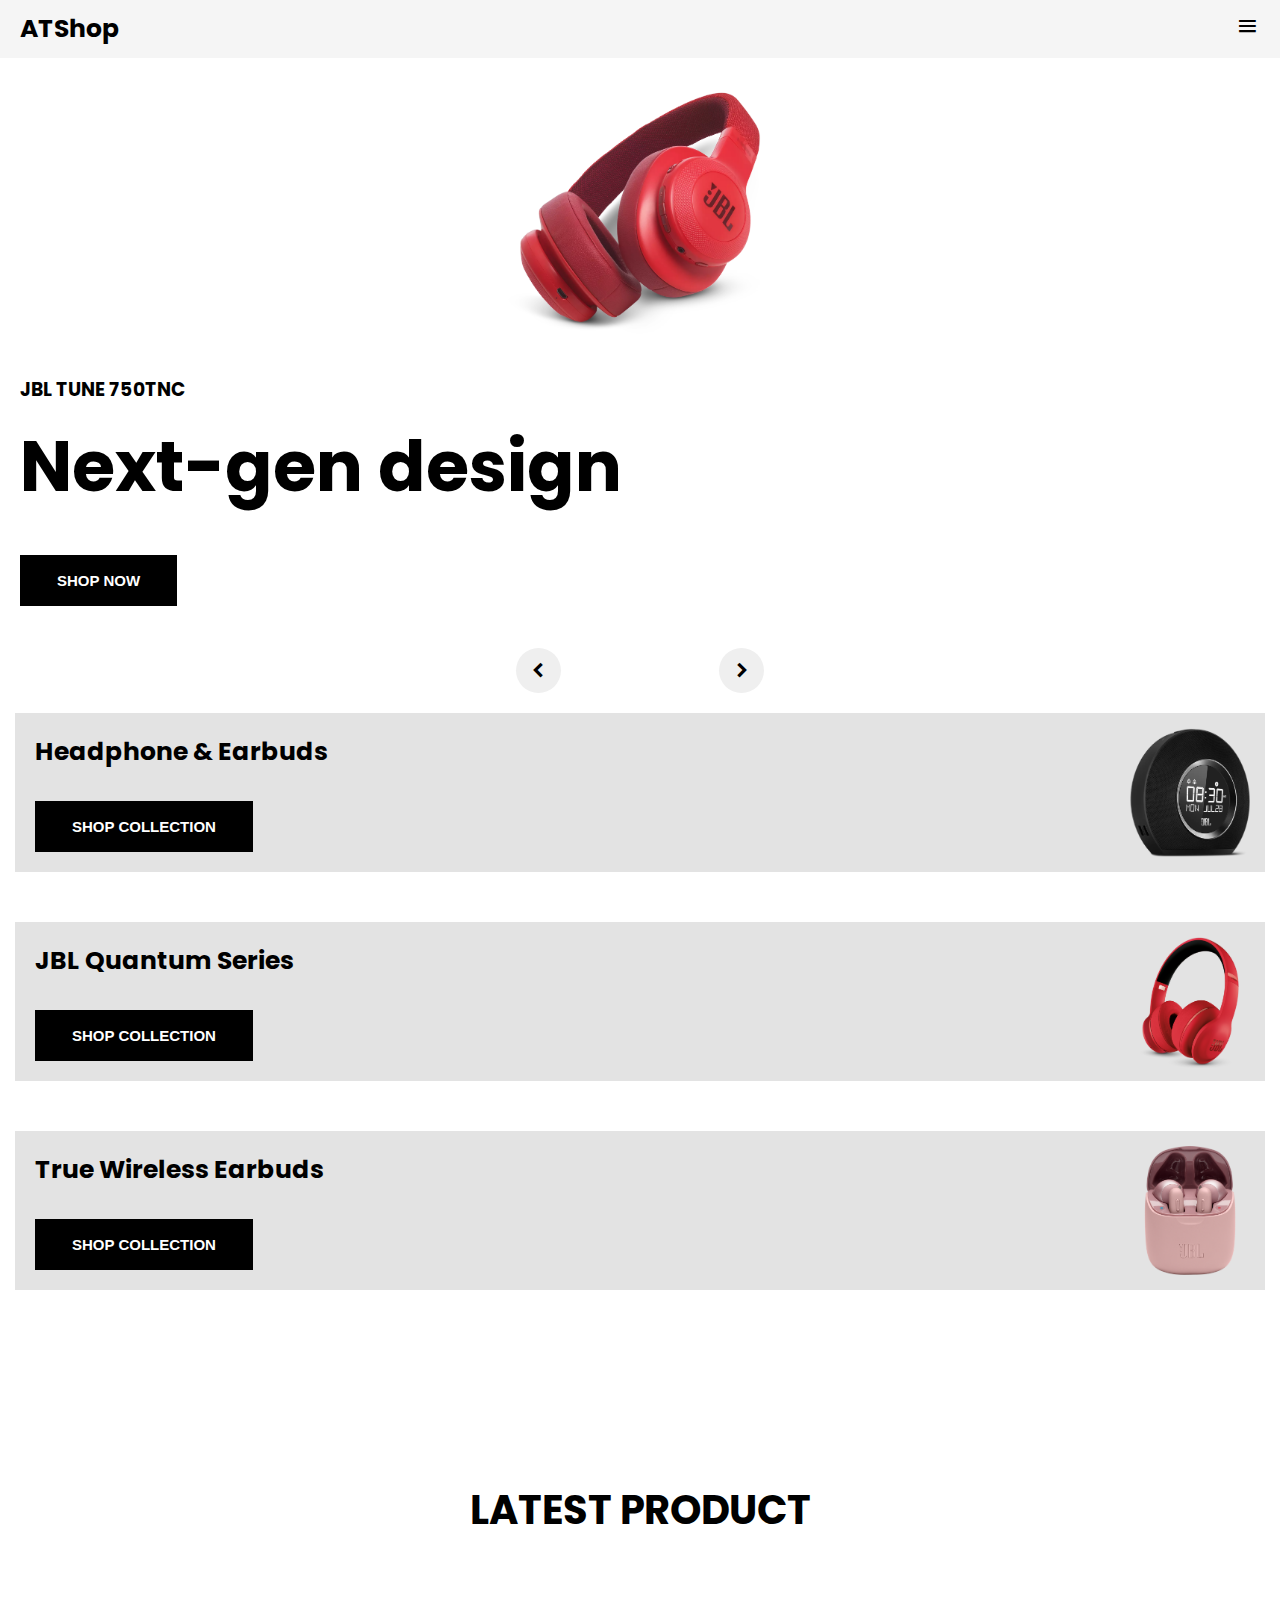
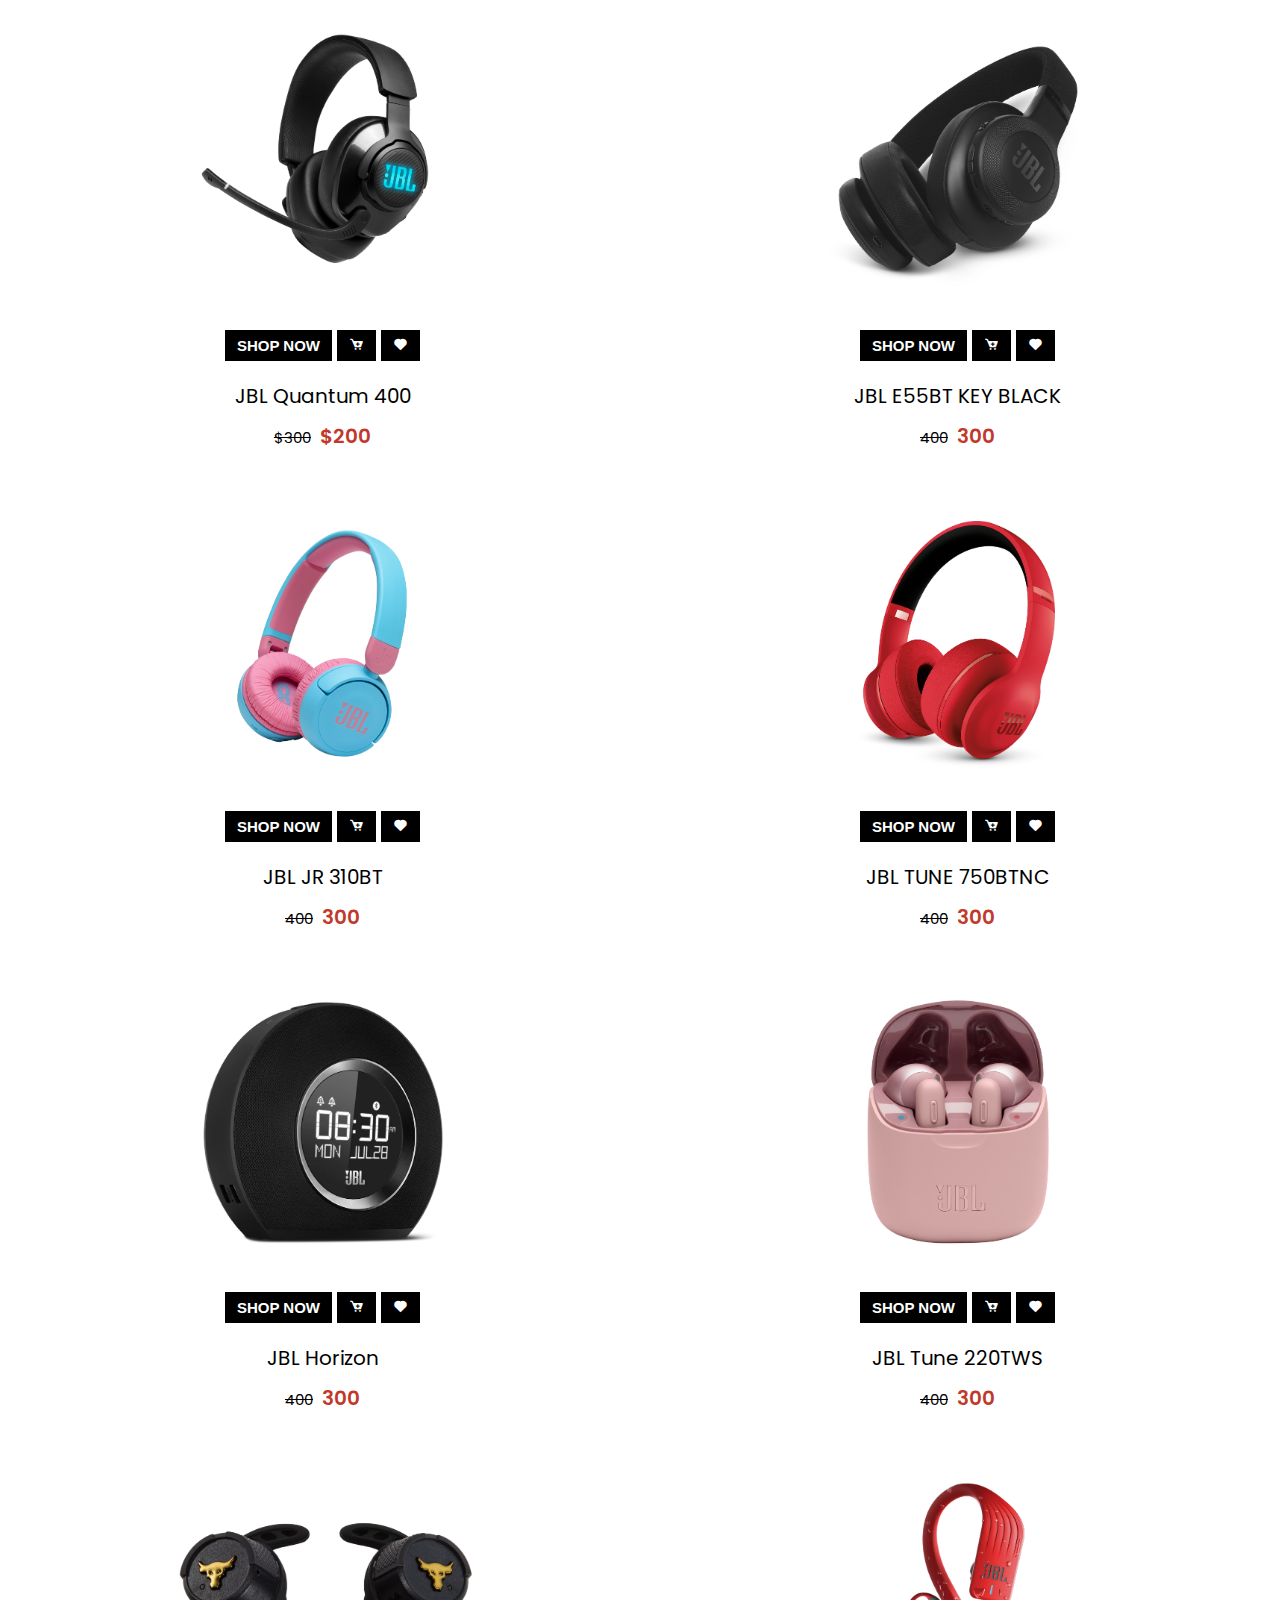
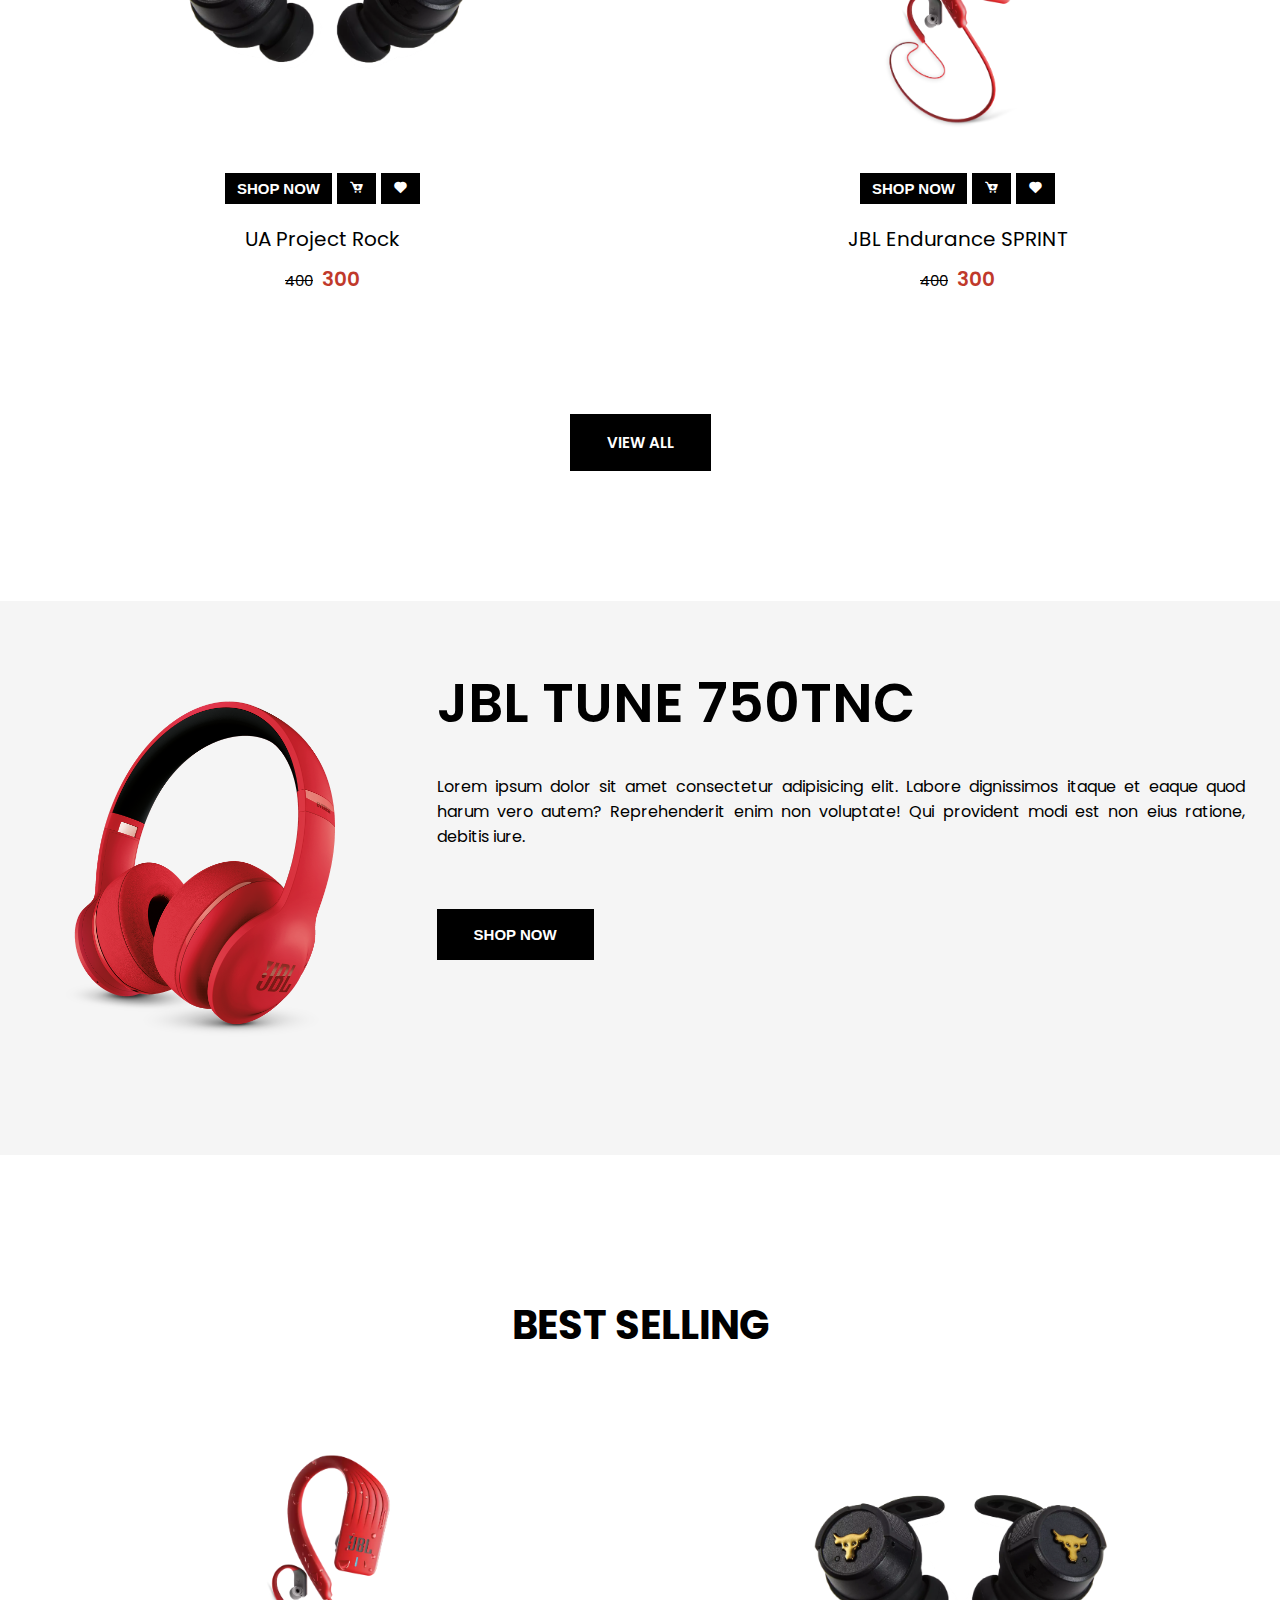
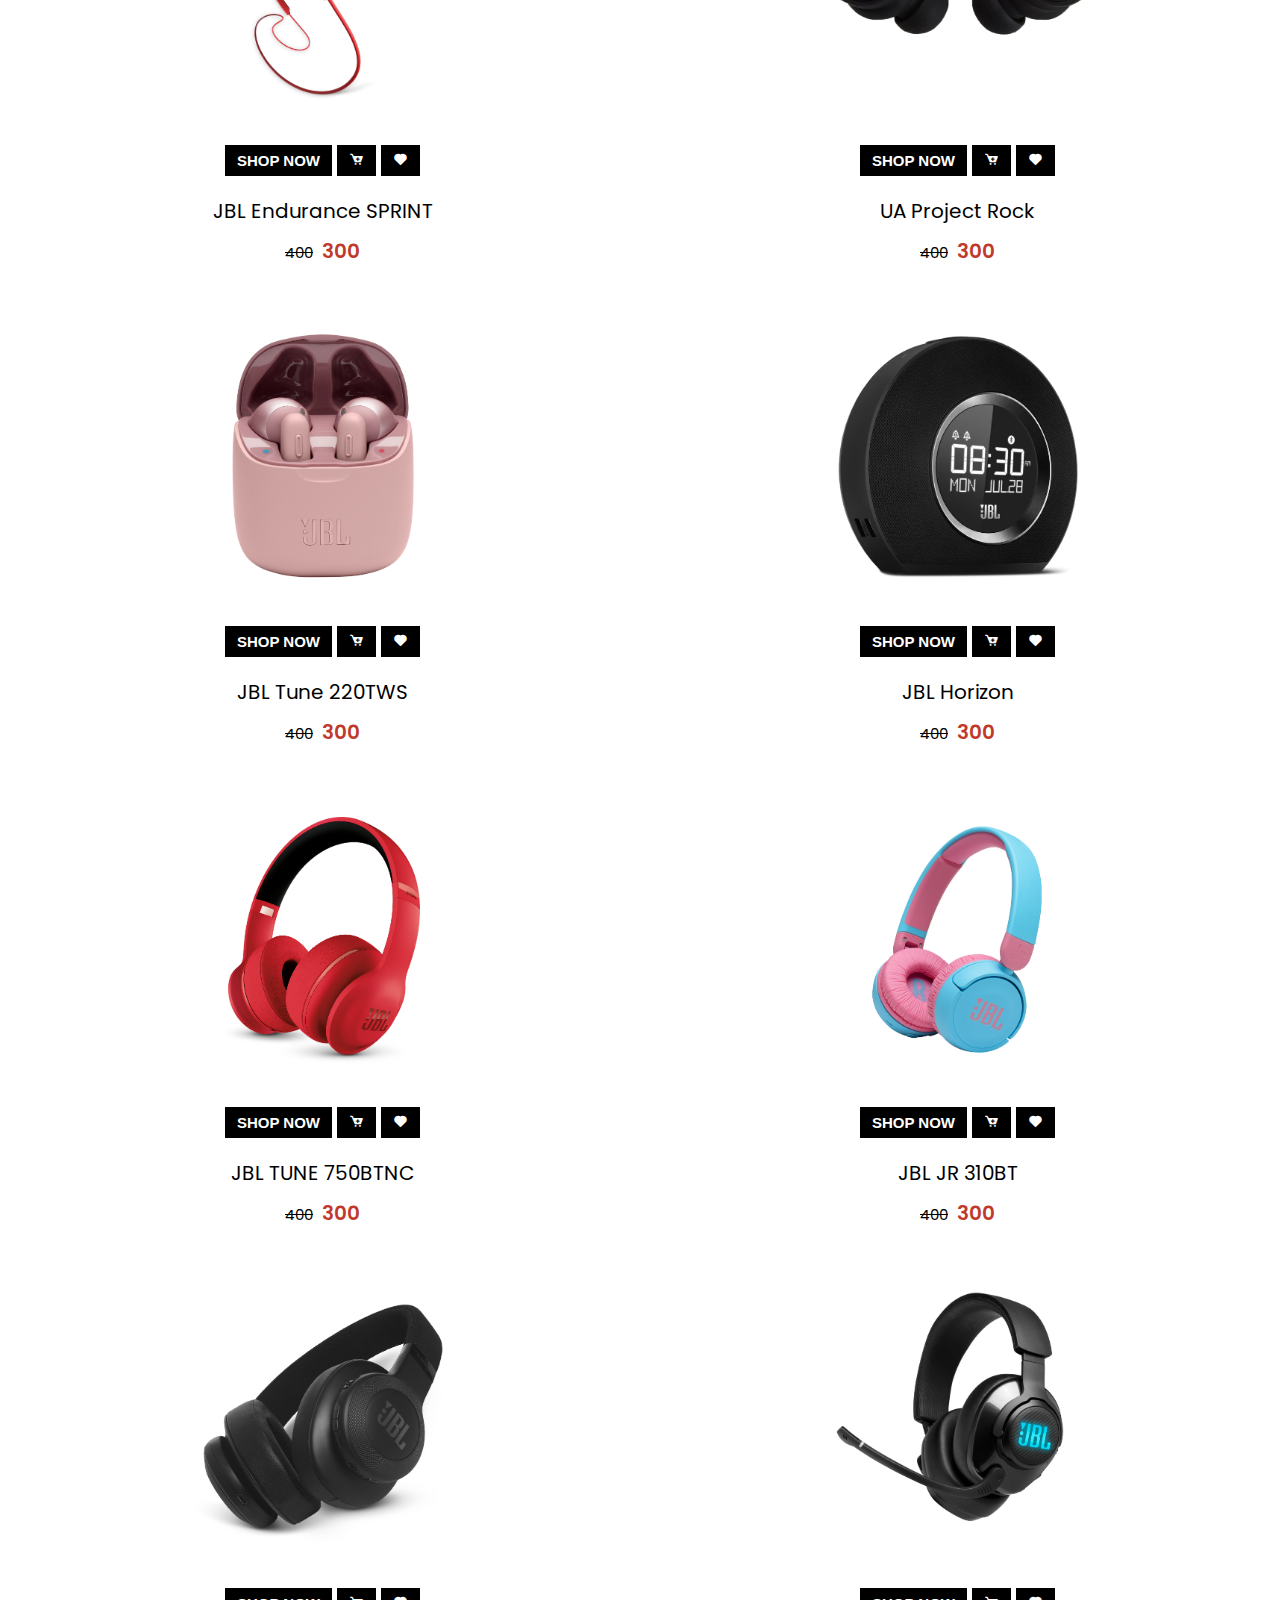
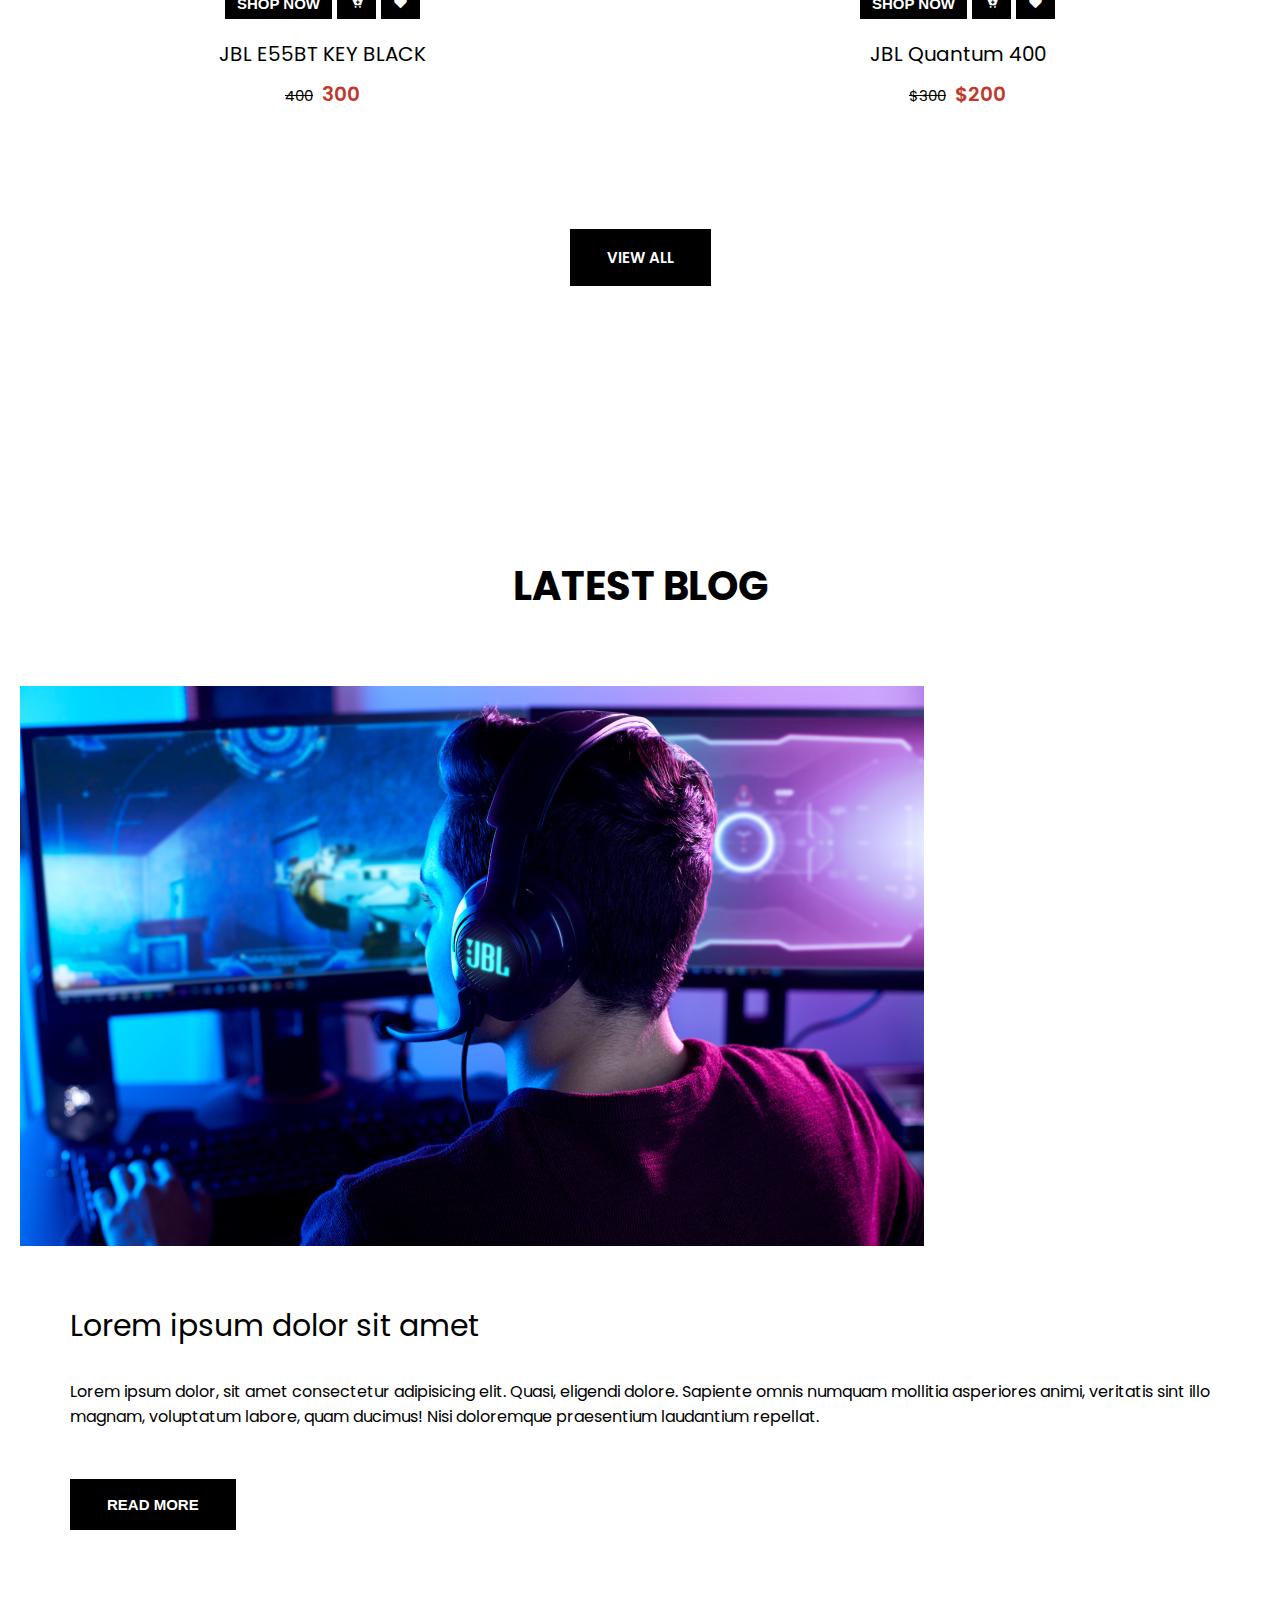
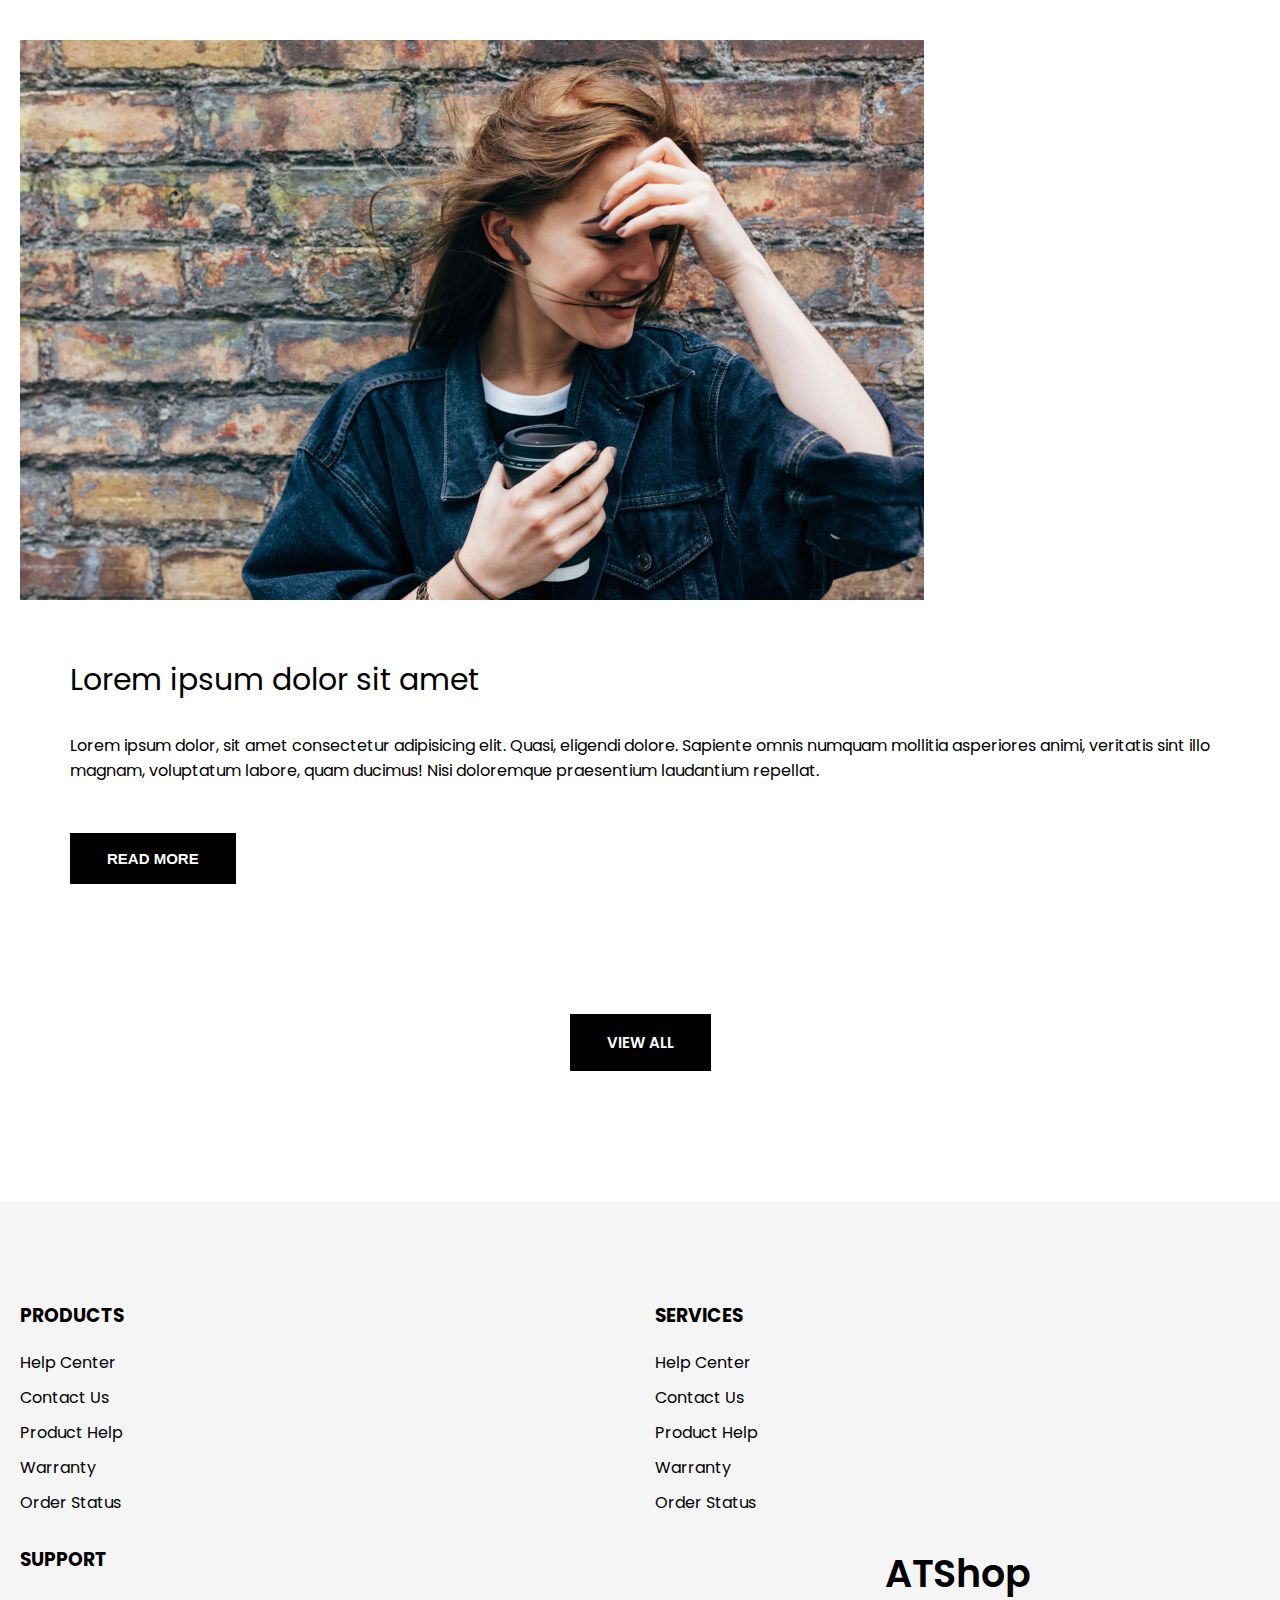
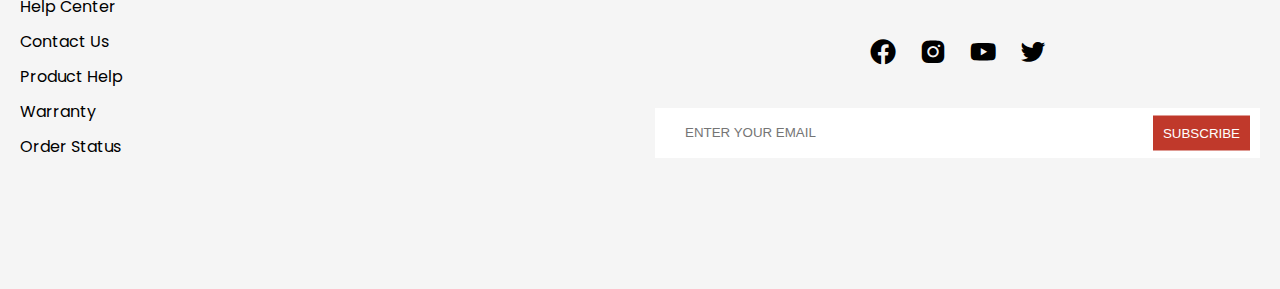
==== index.html @ 68bd54d7 "Add files via upload" ====
<!DOCTYPE html>
<html lang="en">

<head>
    <meta charset="UTF-8">
    <meta http-equiv="X-UA-Compatible" content="IE=edge">
    <meta name="viewport" content="width=device-width, initial-scale=1.0">
    <title>ATShop</title>
    <!-- google font -->
    <link rel="preconnect" href="https://fonts.gstatic.com">
    <link href="https://fonts.googleapis.com/css2?family=Poppins:ital,wght@0,100;0,200;0,300;0,400;0,500;0,600;0,700;0,800;0,900;1,100;1,200;1,300;1,400;1,500;1,600;1,700;1,900&display=swap" rel="stylesheet">
    <!-- boxicons -->
    <link href='https://unpkg.com/boxicons@2.0.7/css/boxicons.min.css' rel='stylesheet'>
    <!-- app css -->
    <link rel="stylesheet" href="./css/grid.css">
    <link rel="stylesheet" href="./css/app.css">
</head>

<body>

    <!-- header -->
    <header>
        <!-- mobile menu -->
        <div class="mobile-menu bg-second">
            <a href="#" class="mb-logo">ATShop</a>
            <span class="mb-menu-toggle" id="mb-menu-toggle">
                <i class='bx bx-menu'></i>
            </span>
        </div>
        <!-- end mobile menu -->
        <!-- main header -->
        <div class="header-wrapper" id="header-wrapper">
            <span class="mb-menu-toggle mb-menu-close" id="mb-menu-close">
                <i class='bx bx-x'></i>
            </span>
            <!-- top header -->
            <div class="bg-second">
                <div class="top-header container">
                    <ul class="devided">
                        <li>
                            <a href="#">+840123456789</a>
                        </li>
                        <li>
                            <a href="#">atshop@mail.com</a>
                        </li>
                    </ul>
                    <ul class="devided">
                        <li class="dropdown">
                            <a href="">USD</a>
                            <i class='bx bxs-chevron-down'></i>
                            <ul class="dropdown-content">
                                <li><a href="#">VND</a></li>
                                <li><a href="#">JPY</a></li>
                                <li><a href="#">EUR</a></li>
                            </ul>
                        </li>
                        <li class="dropdown">
                            <a href="">ENGLISH</a>
                            <i class='bx bxs-chevron-down'></i>
                            <ul class="dropdown-content">
                                <li><a href="#">VIETNAMESE</a></li>
                                <li><a href="#">JAPANESE</a></li>
                                <li><a href="#">FRENCH</a></li>
                                <li><a href="#">SPANISH</a></li>
                            </ul>
                        </li>
                        <li><a href="#">ORDER TRACKING</a></li>
                    </ul>
                </div>
            </div>
            <!-- end top header -->
            <!-- mid header -->
            <div class="bg-main">
                <div class="mid-header container">
                    <a href="#" class="logo">ATShop</a>
                    <div class="search">
                        <input type="text" placeholder="Search">
                        <i class='bx bx-search-alt'></i>
                    </div>
                    <ul class="user-menu">
                        <li><a href="#"><i class='bx bx-bell'></i></a></li>
                        <li><a href="#"><i class='bx bx-user-circle'></i></a></li>
                        <li><a href="#"><i class='bx bx-cart'></i></a></li>
                    </ul>
                </div>
            </div>
            <!-- end mid header -->
            <!-- bottom header -->
            <div class="bg-second">
                <div class="bottom-header container">
                    <ul class="main-menu">
                        <li><a href="#">home</a></li>
                        <!-- mega menu -->
                        <li class="mega-dropdown">
                            <a href="./products.html">Shop<i class='bx bxs-chevron-down'></i></a>
                            <div class="mega-content">
                                <div class="row">
                                    <div class="col-3 col-md-12">
                                        <div class="box">
                                            <h3>Categories</h3>
                                            <ul>
                                                <li><a href="#">Wireless</a></li>
                                                <li><a href="#">Inear headphone</a></li>
                                                <li><a href="#">Overear headphone</a></li>
                                                <li><a href="#">sport headphone</a></li>
                                            </ul>
                                        </div>
                                    </div>
                                    <div class="col-3 col-md-12">
                                        <div class="box">
                                            <h3>Categories</h3>
                                            <ul>
                                                <li><a href="#">Wireless</a></li>
                                                <li><a href="#">Inear headphone</a></li>
                                                <li><a href="#">Overear headphone</a></li>
                                                <li><a href="#">sport headphone</a></li>
                                            </ul>
                                        </div>
                                    </div>
                                    <div class="col-3 col-md-12">
                                        <div class="box">
                                            <h3>Categories</h3>
                                            <ul>
                                                <li><a href="#">Wireless</a></li>
                                                <li><a href="#">Inear headphone</a></li>
                                                <li><a href="#">Overear headphone</a></li>
                                                <li><a href="#">sport headphone</a></li>
                                            </ul>
                                        </div>
                                    </div>
                                    <div class="col-3 col-md-12">
                                        <div class="box">
                                            <h3>Categories</h3>
                                            <ul>
                                                <li><a href="#">Wireless</a></li>
                                                <li><a href="#">Inear headphone</a></li>
                                                <li><a href="#">Overear headphone</a></li>
                                                <li><a href="#">sport headphone</a></li>
                                            </ul>
                                        </div>
                                    </div>
                                </div>
                                <div class="row img-row">
                                    <div class="col-3">
                                        <div class="box">
                                            <img src="./images/kisspng-beats-electronics-headphones-apple-beats-studio-red-headphones.png" alt="">
                                        </div>
                                    </div>
                                    <div class="col-3">
                                        <div class="box">
                                            <img src="./images/JBL_TUNE220TWS_ProductImage_Pink_ChargingCaseOpen.png" alt="">
                                        </div>
                                    </div>
                                    <div class="col-3">
                                        <div class="box">
                                            <img src="./images/JBL_JR 310BT_Product Image_Hero_Skyblue.png" alt="">
                                        </div>
                                    </div>
                                    <div class="col-3">
                                        <div class="box">
                                            <img src="./images/JBLHorizon_001_dvHAMaster.png" alt="">
                                        </div>
                                    </div>
                                </div>
                            </div>
                        </li>
                        <!-- end mega menu -->
                        <li><a href="#">blog</a></li>
                        <li><a href="#">contact</a></li>
                    </ul>
                </div>
            </div>
            <!-- end bottom header -->
        </div>
        <!-- end main header -->
    </header>
    <!-- end header -->

    <!-- hero section -->
    <div class="hero">
        <div class="slider">
            <div class="container">
                <!-- slide item -->
                <div class="slide active">
                    <div class="info">
                        <div class="info-content">
                            <h3 class="top-down">
                                JBL TUNE 750TNC
                            </h3>
                            <h2 class="top-down trans-delay-0-2">
                                Next-gen design
                            </h2>
                            <p class="top-down trans-delay-0-4">
                                Lorem ipsum dolor sit amet consectetur adipisicing elit. Obcaecati dolor commodi dignissimos culpa, eaque eos necessitatibus possimus veniam, cupiditate rerum deleniti? Libero, ducimus error? Beatae velit dolore sint explicabo! Fugit.
                            </p>
                            <div class="top-down trans-delay-0-6">
                                <button class="btn-flat btn-hover">
                                    <span>shop now</span>
                                </button>
                            </div>
                        </div>
                    </div>
                    <div class="img top-down">
                        <img src="./images/JBL_E55BT_KEY_RED_6063_FS_x1-1605x1605px.webp" alt="">
                    </div>
                </div>
                <!-- end slide item -->
                <!-- slide item -->
                <div class="slide">
                    <div class="info">
                        <div class="info-content">
                            <h3 class="top-down">
                                JBL Quantum ONE
                            </h3>
                            <h2 class="top-down trans-delay-0-2">
                                Ipsum dolor
                            </h2>
                            <p class="top-down trans-delay-0-4">
                                Lorem ipsum dolor sit amet consectetur adipisicing elit. A optio, voluptatum aperiam nobis quis maxime corporis porro alias soluta sunt quae consectetur aliquid blanditiis perspiciatis labore cumque, ullam, quam eligendi!
                            </p>
                            <div class="top-down trans-delay-0-6">
                                <button class="btn-flat btn-hover">
                                    <span>shop now</span>
                                </button>
                            </div>
                        </div>
                    </div>
                    <div class="img right-left">
                        <img src="./images/JBL_E55BT_KEY_BLACK_6175_FS_x1-1605x1605px.png" alt="">
                    </div>
                </div>
                <!-- end slide item -->
                <!-- slide item -->
                <div class="slide">
                    <div class="info">
                        <div class="info-content">
                            <h3 class="top-down">
                                JBL JR 310BT
                            </h3>
                            <h2 class="top-down trans-delay-0-2">
                                Consectetur Elit
                            </h2>
                            <p class="top-down trans-delay-0-4">
                                Lorem ipsum dolor, sit amet consectetur adipisicing elit. Explicabo aut fugiat, libero magnam nemo inventore in tempora beatae officiis temporibus odit deserunt molestiae amet quam, asperiores, iure recusandae nulla labore!
                            </p>
                            <div class="top-down trans-delay-0-6">
                                <button class="btn-flat btn-hover">
                                    <span>shop now</span>
                                </button>
                            </div>
                        </div>
                    </div>
                    <div class="img left-right">
                        <img src="./images/JBL_JR 310BT_Product Image_Hero_Skyblue.png" alt="">
                    </div>
                </div>
                <!-- end slide item -->
            </div>
            <!-- slider controller -->
            <button class="slide-controll slide-next">
                <i class='bx bxs-chevron-right'></i>
            </button>
            <button class="slide-controll slide-prev">
                <i class='bx bxs-chevron-left'></i>
            </button>
            <!-- end slider controller -->
        </div>
    </div>
    <!-- end hero section -->

    <!-- promotion section -->
    <div class="promotion">
        <div class="row">
            <div class="col-4 col-md-12 col-sm-12">
                <div class="promotion-box">
                    <div class="text">
                        <h3>Headphone & Earbuds</h3>
                        <button class="btn-flat btn-hover"><span>shop collection</span></button>
                    </div>
                    <img src="./images/JBLHorizon_001_dvHAMaster.png" alt="">
                </div>
            </div>
            <div class="col-4 col-md-12 col-sm-12">
                <div class="promotion-box">
                    <div class="text">
                        <h3>JBL Quantum Series</h3>
                        <button class="btn-flat btn-hover"><span>shop collection</span></button>
                    </div>
                    <img src="./images/kisspng-beats-electronics-headphones-apple-beats-studio-red-headphones.png" alt="">
                </div>
            </div>
            <div class="col-4 col-md-12 col-sm-12">
                <div class="promotion-box">
                    <div class="text">
                        <h3>True Wireless Earbuds</h3>
                        <button class="btn-flat btn-hover"><span>shop collection</span></button>
                    </div>
                    <img src="./images/JBL_TUNE220TWS_ProductImage_Pink_ChargingCaseOpen.png" alt="">
                </div>
            </div>
        </div>
    </div>
    <!-- end promotion section -->

    <!-- product list -->
    <div class="section">
        <div class="container">
            <div class="section-header">
                <h2>Latest product</h2>
            </div>
            <div class="row" id="latest-products">
                <div class="col-3 col-md-6 col-sm-12">
                    <div class="product-card">
                        <div class="product-card-img">
                            <img src="./images/JBL_Quantum_400_Product Image_Hero 02.png" alt="">
                            <img src="./images/JBL_Quantum_400_Product Image_Hero Mic Up.webp" alt="">
                        </div>
                        <div class="product-card-info">
                            <div class="product-btn">
                                <button class="btn-flat btn-hover btn-shop-now">shop now</button>
                                <button class="btn-flat btn-hover btn-cart-add">
                                    <i class='bx bxs-cart-add'></i>
                                </button>
                                <button class="btn-flat btn-hover btn-cart-add">
                                    <i class='bx bxs-heart'></i>
                                </button>
                            </div>
                            <div class="product-card-name">
                                JBL Quantum 400
                            </div>
                            <div class="product-card-price">
                                <span><del>$300</del></span>
                                <span class="curr-price">$200</span>
                            </div>
                        </div>
                    </div>
                </div>
            </div>
            <div class="section-footer">
                <a href="./products.html" class="btn-flat btn-hover">view all</a>
            </div>
        </div>
    </div>
    <!-- end product list -->

    <!-- special product -->
    <div class="bg-second">
        <div class="section container">
            <div class="row">
                <div class="col-4 col-md-4">
                    <div class="sp-item-img">
                        <img src="./images/kisspng-beats-electronics-headphones-apple-beats-studio-red-headphones.png" alt="">
                    </div>
                </div>
                <div class="col-7 col-md-8">
                    <div class="sp-item-info">
                        <div class="sp-item-name">JBL TUNE 750TNC</div>
                        <p class="sp-item-description">
                            Lorem ipsum dolor sit amet consectetur adipisicing elit. Labore dignissimos itaque et eaque quod harum vero autem? Reprehenderit enim non voluptate! Qui provident modi est non eius ratione, debitis iure.
                        </p>
                        <button class="btn-flat btn-hover">shop now</button>
                    </div>
                </div>
            </div>
        </div>
    </div>
    <!-- end special product -->

    <!-- product list -->
    <div class="section">
        <div class="container">
            <div class="section-header">
                <h2>best selling</h2>
            </div>
            <div class="row" id="best-products">
                <div class="col-3 col-md-6 col-sm-12">
                    <div class="product-card">
                        <div class="product-card-img">
                            <img src="./images/JBL_Quantum_400_Product Image_Hero 02.png" alt="">
                            <img src="./images/JBL_Quantum_400_Product Image_Hero Mic Up.webp" alt="">
                        </div>
                        <div class="product-card-info">
                            <div class="product-btn">
                                <button class="btn-flat btn-hover btn-shop-now">shop now</button>
                                <button class="btn-flat btn-hover btn-cart-add">
                                    <i class='bx bxs-cart-add'></i>
                                </button>
                                <button class="btn-flat btn-hover btn-cart-add">
                                    <i class='bx bxs-heart'></i>
                                </button>
                            </div>
                            <div class="product-card-name">
                                JBL Quantum 400
                            </div>
                            <div class="product-card-price">
                                <span><del>$300</del></span>
                                <span class="curr-price">$200</span>
                            </div>
                        </div>
                    </div>
                </div>
            </div>
            <div class="section-footer">
                <a href="./products.html" class="btn-flat btn-hover">view all</a>
            </div>
        </div>
    </div>
    <!-- end product list -->

    <!-- blogs -->
    <div class="section">
        <div class="container">
            <div class="section-header">
                <h2>latest blog</h2>
            </div>
            <div class="blog">
                <div class="blog-img">
                    <img src="./images/JBL_Quantum400_Lifestyle1.png" alt="">
                </div>
                <div class="blog-info">
                    <div class="blog-title">
                        Lorem ipsum dolor sit amet
                    </div>
                    <div class="blog-preview">
                        Lorem ipsum dolor, sit amet consectetur adipisicing elit. Quasi, eligendi dolore. Sapiente omnis numquam mollitia asperiores animi, veritatis sint illo magnam, voluptatum labore, quam ducimus! Nisi doloremque praesentium laudantium repellat.
                    </div>
                    <button class="btn-flat btn-hover">read more</button>
                </div>
            </div>
            <div class="blog row-revere">
                <div class="blog-img">
                    <img src="./images/JBL_TUNE220TWS_Lifestyle_black.png" alt="">
                </div>
                <div class="blog-info">
                    <div class="blog-title">
                        Lorem ipsum dolor sit amet
                    </div>
                    <div class="blog-preview">
                        Lorem ipsum dolor, sit amet consectetur adipisicing elit. Quasi, eligendi dolore. Sapiente omnis numquam mollitia asperiores animi, veritatis sint illo magnam, voluptatum labore, quam ducimus! Nisi doloremque praesentium laudantium repellat.
                    </div>
                    <button class="btn-flat btn-hover">read more</button>
                </div>
            </div>
            <div class="section-footer">
                <a href="#" class="btn-flat btn-hover">view all</a>
            </div>
        </div>
    </div>
    <!-- end blogs -->

    <!-- footer -->
    <footer class="bg-second">
        <div class="container">
            <div class="row">
                <div class="col-3 col-md-6">
                    <h3 class="footer-head">Products</h3>
                    <ul class="menu">
                        <li><a href="#">Help center</a></li>
                        <li><a href="#">Contact us</a></li>
                        <li><a href="#">product help</a></li>
                        <li><a href="#">warranty</a></li>
                        <li><a href="#">order status</a></li>
                    </ul>
                </div>
                <div class="col-3 col-md-6">
                    <h3 class="footer-head">services</h3>
                    <ul class="menu">
                        <li><a href="#">Help center</a></li>
                        <li><a href="#">Contact us</a></li>
                        <li><a href="#">product help</a></li>
                        <li><a href="#">warranty</a></li>
                        <li><a href="#">order status</a></li>
                    </ul>
                </div>
                <div class="col-3 col-md-6">
                    <h3 class="footer-head">support</h3>
                    <ul class="menu">
                        <li><a href="#">Help center</a></li>
                        <li><a href="#">Contact us</a></li>
                        <li><a href="#">product help</a></li>
                        <li><a href="#">warranty</a></li>
                        <li><a href="#">order status</a></li>
                    </ul>
                </div>
                <div class="col-3 col-md-6 col-sm-12">
                    <div class="contact">
                        <h3 class="contact-header">
                            ATShop
                        </h3>
                        <ul class="contact-socials">
                            <li><a href="#">
                                    <i class='bx bxl-facebook-circle'></i>
                                </a></li>
                            <li><a href="#">
                                    <i class='bx bxl-instagram-alt'></i>
                                </a></li>
                            <li><a href="#">
                                    <i class='bx bxl-youtube'></i>
                                </a></li>
                            <li><a href="#">
                                    <i class='bx bxl-twitter'></i>
                                </a></li>
                        </ul>
                    </div>
                    <div class="subscribe">
                        <input type="email" placeholder="ENTER YOUR EMAIL">
                        <button>subscribe</button>
                    </div>
                </div>
            </div>
        </div>
    </footer>
    <!-- end footer -->

    <!-- app js -->
    <script src="./js/app.js"></script>
    <script src="./js/index.js"></script>
</body>

</html>
---- css/grid.css ----
.row {
    display: flex;
    flex-wrap: wrap;
    margin: 0 -15px;
}

.row-revere {
    flex-direction: row-reverse;
}

[class*="col-"] {
    padding: 0 15px;
    margin-bottom: 20px;
}

.col-1 {
    width: 8.33%;
}

.col-2 {
    width: 16.66%;
}

.col-3 {
    width: 25%;
}

.col-4 {
    width: 33.33%;
}

.col-5 {
    width: 41.66%;
}

.col-6 {
    width: 50%;
}

.col-7 {
    width: 58.33%;
}

.col-8 {
    width: 66.66%;
}

.col-9 {
    width: 75%;
}

.col-10 {
    width: 83.33%;
}

.col-11 {
    width: 91.66%;
}

.col-12 {
    width: 100%;
}

/* medium screen */

@media only screen and (max-width: 1280px) {
    .col-md-1 {
        width: 8.33%;
    }

    .col-md-2 {
        width: 16.66%;
    }

    .col-md-3 {
        width: 25%;
    }

    .col-md-4 {
        width: 33.33%;
    }

    .col-md-5 {
        width: 41.66%;
    }

    .col-md-6 {
        width: 50%;
    }

    .col-md-7 {
        width: 58.33%;
    }

    .col-md-8 {
        width: 66.66%;
    }

    .col-md-9 {
        width: 75%;
    }

    .col-md-10 {
        width: 83.33%;
    }

    .col-md-11 {
        width: 91.66%;
    }

    .col-md-12 {
        width: 100%;
    }
}

/* small screen */

@media only screen and (max-width: 750px) {
    .col-sm-1 {
        width: 8.33%;
    }

    .col-sm-2 {
        width: 16.66%;
    }

    .col-sm-3 {
        width: 25%;
    }

    .col-sm-4 {
        width: 33.33%;
    }

    .col-sm-5 {
        width: 41.66%;
    }

    .col-sm-6 {
        width: 50%;
    }

    .col-sm-7 {
        width: 58.33%;
    }

    .col-sm-8 {
        width: 66.66%;
    }

    .col-sm-9 {
        width: 75%;
    }

    .col-sm-10 {
        width: 83.33%;
    }

    .col-sm-11 {
        width: 91.66%;
    }

    .col-sm-12 {
        width: 100%;
    }
}
---- css/app.css ----
:root {
    --main-bg-color: #fff;
    --second-bg-color: #f5f5f5;
    --third-bg-color: #e3e3e3;
    --grey: #4b4b4b;
    --black: #000;
    --red: #c0392b;
    --top-header-size: 30px;
    --mid-header-size: 80px;
    --bottom-header-size: 45px;
    --btn-bg: #000;
    --btn-border-color: #000;
    --btn-color: #fff;
}

* {
    padding: 0;
    margin: 0;
    box-sizing: border-box;
    -webkit-tap-highlight-color: transparent;
}

body {
    font-family: "Poppins", sans-serif;
    overflow-x: hidden;
    position: relative;
    background-color: var(--main-bg-color);
    overflow-x: hidden;
}

button {
    cursor: pointer;
}

a {
    display: inline-block;
    text-decoration: none;
    color: unset;
}

li {
    list-style-type: none;
}

img {
    max-width: 100%;
}

.container {
    max-width: 1366px;
    margin: auto;
    padding: 0 20px;
    position: relative;
}

.bg-second {
    background-color: var(--second-bg-color);
}

.bg-main {
    background-color: var(--main-bg-color);
}

.text-red {
    color: var(--red);
}

.mobile-menu {
    align-items: center;
    justify-content: space-between;
    padding: 10px 20px;
    display: none;
}

.mb-menu-close {
    display: none;
}

.top-header {
    height: 30px;
    display: flex;
    justify-content: space-between;
    align-items: center;
}

.top-header ul {
    display: flex;
}

.top-header a {
    font-size: 13px;
}

ul.devided > li {
    margin-right: 10px;
    padding-right: 10px;
    border-right: 1px solid;
}

ul.devided > li:last-child {
    border-right: none;
}

/* dropdown */
.dropdown {
    position: relative;
}

.dropdown:hover .dropdown-content {
    display: flex;
    top: 100%;
    opacity: 1;
    visibility: visible;
}

.dropdown-content {
    /* display: flex; */
    opacity: 0;
    visibility: hidden;
    position: absolute;
    top: calc(100% + 10px);
    background-color: #fff;
    flex-direction: column;
    box-shadow: rgba(100, 100, 111, 0.2) 0px 7px 29px 0;
    transition: all 0.4s cubic-bezier(0.77, 0, 0.175, 1);
    z-index: 2;
}

.dropdown-content > li > a {
    padding: 10px;
}

.dropdown-content > li:hover {
    color: var(--red);
}
/* end dropdown */

.mid-header {
    display: flex;
    align-items: center;
    justify-content: space-between;
    height: 80px;
    background-color: var(--main-bg-color);
}

.logo {
    font-size: 40px;
    font-weight: 700;
}

.mb-logo {
    font-size: 25px;
    font-weight: 700;
}

.search {
    width: 600px;
    height: 40px;
    position: relative;
}

.search input {
    height: 100%;
    width: 100%;
    font-size: 16px;
    outline: 0;
    padding: 0 20px;
    border-radius: 10px;
    border: 0;
    background-color: var(--second-bg-color);
}

.search i {
    position: absolute;
    top: 50%;
    transform: translateY(-50%);
    right: 20px;
    cursor: pointer;
    font-size: 25px;
}

.user-menu {
    display: flex;
}

.user-menu > li > a {
    font-size: 30px;
    margin-left: 15px;
}

.bottom-header {
    display: flex;
    align-items: center;
    justify-content: center;
}

.main-menu {
    display: flex;
    height: var(--bottom-header-size);
}

.main-menu > li > a {
    display: flex;
    align-items: center;
    margin: 0 20px;
    font-weight: 600;
    height: 100%;
    text-transform: uppercase;
}

.main-menu > li {
    border-bottom: 2px solid transparent;
    border-top: 2px solid transparent;
}

.main-menu > li:hover {
    border-bottom: 2px solid var(--red);
}

/* mega menu */

.mega-content {
    opacity: 0;
    visibility: hidden;
    position: absolute;
    left: 0;
    background-color: var(--main-bg-color);
    width: 100%;
    top: calc(100% + 100px);
    z-index: 2;
    box-shadow: rgba(100, 100, 111, 0.2) 0px 7px 29px 0;
    transition: all 0.4s cubic-bezier(0.77, 0, 0.175, 1);
}

.mega-dropdown:hover .mega-content {
    opacity: 1;
    visibility: visible;
    top: 100%;
}

.mega-content h3 {
    margin: 20px 0;
    padding-left: 20px;
}

.mega-content ul {
    display: flex;
    flex-direction: column;
}

.mega-content ul > li > a {
    font-weight: normal;
    padding: 10px 0;
    border-bottom: 2px dashed #f5f5f5;
    transition: padding-left 0.2s ease-in-out;
    margin: 0 20px;
    text-transform: capitalize;
}

.mega-content ul > li > a:hover {
    padding-left: 10px;
}

.mega-content ul > li {
    border-bottom: 2px solid transparent;
}

.mega-content ul > li:hover {
    border-bottom: 2px solid var(--red);
}

/* end mega menu */

.box {
    padding: 20px;
}

.hero {
    height: calc(
        100vh -
            (
                var(--top-header-size) + var(--mid-header-size) +
                    var(--bottom-header-size)
            )
    );
    padding: 0 20px;
}

.slider,
.slider .container {
    height: 100%;
    position: relative;
}

.slide {
    height: 0;
    position: absolute;
    display: flex;
    inset: 0;
    overflow: hidden;
    visibility: hidden;
}

.slide.active {
    visibility: visible;
    height: 100%;
}

.slide .info {
    width: 50%;
    display: flex;
    flex-direction: column;
    justify-content: center;
    height: 100%;
}

.info-content h2 {
    font-size: 70px;
    margin: 10px 0 35px;
}

.info-content button {
    margin-top: 30px;
}

.slide .img {
    width: 50%;
    display: flex;
    align-items: center;
    justify-content: center;
}

.btn-flat {
    display: inline-block;
    border: 2px solid var(--btn-border-color);
    background-color: var(--btn-bg);
    color: var(--btn-color);
    padding: 15px 35px;
    font-size: 15px;
    outline: 0;
    font-weight: 600;
    text-transform: uppercase;
}

.btn-hover {
    transition: all 0.3s ease-in-out;
}

.btn-hover:hover {
    background-color: var(--btn-color);
    color: var(--btn-bg);
}

.slide-controll {
    position: absolute;
    top: 50%;
    transform: translateY(-50%);
    outline: 0;
    border: 0;
    border-radius: 50%;
    font-size: 25px;
    display: flex;
    align-items: center;
    padding: 10px;
    transition: all 0.3s cubic-bezier(0.77, 0, 0.175, 1);
}

.slide-controll:hover {
    background-color: var(--btn-bg);
    color: var(--btn-color);
}

.slide-next {
    right: -80px;
}

.slide-prev {
    left: -80px;
}

.slider:hover .slide-next {
    right: 50px;
}

.slider:hover .slide-prev {
    left: 50px;
}

/* slide animation */
.top-down {
    transform: translateY(-100%);
    opacity: 0;
    visibility: hidden;
    transition: all 0.8s cubic-bezier(0.77, 0, 0.175, 1);
}

.slide.active .top-down {
    transform: translateY(0);
    opacity: 1;
    visibility: visible;
}

.right-left {
    transform: translateX(100%);
    opacity: 0;
    visibility: hidden;
    transition: all 0.8s cubic-bezier(0.77, 0, 0.175, 1);
}

.slide.active .right-left {
    transform: translateX(0);
    opacity: 1;
    visibility: visible;
}

.left-right {
    transform: translateX(-100%);
    opacity: 0;
    visibility: hidden;
    transition: all 0.8s cubic-bezier(0.77, 0, 0.175, 1);
}

.slide.active .left-right {
    transform: translateX(0);
    opacity: 1;
    visibility: visible;
}
/* end slide animation */

.trans-delay-0-2 {
    transition-delay: 0.2s;
}
.trans-delay-0-4 {
    transition-delay: 0.4s;
}

.trans-delay-0-6 {
    transition-delay: 0.6s;
}

.trans-delay-0-8 {
    transition-delay: 0.8s;
}

.promotion {
    padding: 15px;
}

.promotion [class*="col-"] {
    padding: 15px;
}

.promotion-box {
    display: flex;
    background-color: var(--third-bg-color);
    position: relative;
}

.promotion-box .text {
    flex-grow: 1;
    padding: 20px;
}

.promotion-box .text h3 {
    font-size: 25px;
}

.promotion-box .text button {
    margin-top: 30px;
}

.promotion-box img {
    width: 150px;
    transition: transform 0.3s ease-in-out;
}

.promotion-box:hover img {
    transform: scale(1.1);
}

.section {
    padding: 60px 0;
}

.section-header,
.section-footer {
    text-align: center;
    margin: 80px 0 70px;
    text-transform: uppercase;
}

.section-header h2 {
    font-size: 40px;
}

.product-card {
    background-color: var(--main-bg-color);
    transition: all 0.3s ease-in-out;
}

.product-card:hover {
    background-color: var(--second-bg-color);
}

.product-card-img {
    height: 300px;
    overflow: hidden;
    display: flex;
    align-items: center;
    justify-content: center;
}

.product-card-img img {
    max-height: 100%;
    transition: all 0.3s ease-in-out;
}

.product-card-img img:nth-child(2) {
    display: none;
}

.product-card:hover .product-card-img img:nth-child(1) {
    display: none;
}

.product-card:hover .product-card-img img:nth-child(2) {
    display: block;
}

.product-card-info {
    padding: 20px;
    text-align: center;
    position: relative;
}

.product-card-name {
    font-size: 20px;
    margin-bottom: 10px;
}

.product-card-price {
    font-size: 15px;
}

.product-card-price .curr-price {
    margin-left: 5px;
    font-size: 20px;
    font-weight: 600;
    color: var(--red);
}

.product-btn {
    position: absolute;
    bottom: 100%;
    left: 0;
    width: 100%;
    display: flex;
    align-items: center;
    justify-content: center;
    opacity: 0;
    visibility: hidden;
    transform: translateY(20px);
    transition: all 0.3s ease-in-out;
}

.product-card:hover .product-btn {
    opacity: 1;
    visibility: visible;
    transform: translateY(0);
}

.product-btn > * ~ * {
    margin-left: 5px;
}

.btn-shop-now,
.btn-cart-add {
    font-size: 15px;
    padding: 5px 10px;
    line-height: 17px;
}

.sp-item-name {
    font-size: 55px;
    font-weight: 600;
    margin-bottom: 30px;
}

.sp-item-description {
    margin-bottom: 60px;
    text-align: justify;
}

.blog {
    display: flex;
    margin-bottom: 60px;
}

.blog-img,
.blog-info {
    width: 50%;
}

.blog-info {
    padding: 50px;
}

.blog-title {
    font-size: 30px;
    margin-bottom: 30px;
}

.blog-preview {
    text-align: justify;
    margin-bottom: 50px;
}

footer {
    padding: 100px 0;
}

.footer-head {
    margin-bottom: 20px;
    text-transform: uppercase;
}

footer ul li {
    margin-bottom: 10px;
}

.contact-header {
    text-align: center;
    font-weight: 600;
    margin-bottom: 30px;
    font-size: 38px;
}

.contact-socials {
    display: flex;
    justify-content: center;
}

.contact-socials a {
    font-size: 30px;
    margin: 0 10px;
}

.contact-socials a:hover {
    color: var(--grey);
}

.menu li a {
    text-transform: capitalize;
    transition: transform 0.3s ease-in-out;
}

.menu li a:hover {
    color: var(--red);
    transform: translateX(10px);
}

.subscribe {
    position: relative;
    margin-top: 20px;
}

.subscribe input {
    width: 100%;
    height: 50px;
    outline: 0;
    border: 0;
    padding: 0 30px;
}

.subscribe button {
    position: absolute;
    top: 50%;
    right: 10px;
    transform: translateY(-50%);
    outline: 0;
    border: 0;
    background-color: var(--red);
    color: var(--btn-color);
    padding: 10px;
    text-transform: uppercase;
}

.subscribe button:hover {
    background-color: var(--black);
}

.mb-menu-toggle {
    font-size: 25px;
}

.breadcumb {
    font-weight: 600;
    padding-left: 20px;
}

.breadcumb a {
    text-transform: capitalize;
}

.breadcumb a:hover {
    color: var(--red);
}

.breadcumb span {
    margin: 0 15px;
}

.filter-header {
    display: block;
    margin: 20px 0;
    font-weight: 600;
    text-transform: capitalize;
}

.filter-list > li {
    margin-bottom: 20px;
}

.filter-toggle-box {
    display: none;
}

.price-range {
    display: flex;
    align-items: center;
    justify-content: center;
}

.price-range span {
    flex-grow: 1;
    text-align: center;
    margin: 0 10px;
}

.price-range input {
    width: 40%;
    outline: none;
    padding: 5px;
}

.group-checkbox {
    text-align: left;
}

.group-checkbox input {
    opacity: 0;
    height: 0;
    width: 0;
    cursor: pointer;
}

.group-checkbox label {
    cursor: pointer;
    padding-left: 40px;
    position: relative;
}

.group-checkbox label::before {
    content: "";
    position: absolute;
    left: 0;
    top: -4px;
    width: 22px;
    height: 22px;
    background-color: var(--main-bg-color);
    border: 2px solid #7b7979;
}

.group-checkbox label > i {
    position: absolute;
    left: 2px;
    top: -2px;
    color: var(--black);
    transform: scale(0);
    font-size: 21px;
    transition: transform 0.1s ease-in-out;
}

.group-checkbox input:checked + label i {
    transform: scale(1);
}

.rating i {
    color: #ffc107;
}

.pagination {
    display: flex;
    align-items: center;
    justify-content: flex-end;
}

.pagination > li > a {
    display: flex;
    align-items: center;
    justify-content: center;
    width: 35px;
    height: 35px;
    margin-left: 5px;
    font-size: 20px;
}

.pagination > li > a.active {
    background-color: var(--black);
    color: var(--main-bg-color);
}

.pagination > li > a:hover {
    border: 2px solid var(--black);
}

.product-img {
    display: flex;
    align-items: center;
    justify-content: center;
}

.product-img > img {
    max-width: 70%;
}

.product-img-list {
    display: flex;
    align-items: center;
    justify-content: center;
}

.product-img-item {
    width: 90px;
    cursor: pointer;
    margin: 0 10px;
    border: 1px solid var(--third-bg-color);
}

.product-img-item:hover {
    background-color: var(--second-bg-color);
}

.product-row {
    padding: 45px 0;
}

.product-info > * ~ * {
    margin-top: 25px;
}

.product-info-detail-title {
    font-weight: 600;
    color: gray;
}

.product-description {
    font-size: 18px;
    text-align: justify;
}

.product-info-price {
    font-weight: 600;
    font-size: 30px;
    color: var(--red);
}

.product-quantity-wrapper {
    display: flex;
    align-items: center;
}

.product-quantity {
    margin: 0 10px;
    font-size: 25px;
}

.product-quantity-btn {
    height: 30px;
    width: 30px;
    background-color: gray;
    display: grid;
    place-items: center;
    border-radius: 50%;
    cursor: pointer;
}

.product-quantity-btn i {
    font-size: 20px;
    color: var(--main-bg-color);
}

.box-header {
    font-size: 20px;
    font-weight: 600;
    text-transform: capitalize;
    margin-bottom: 20px;
}

.product-detail-description {
    position: relative;
    margin-bottom: 90px;
}

.product-detail-description-content {
    text-align: justify;
    line-height: 26px;
    font-size: 16px;
    height: 600px;
    overflow-y: hidden;
    position: relative;
}

.product-detail-description-content.active {
    height: max-content;
}

.btn-view-description {
    position: absolute;
    bottom: -60px;
    left: 50%;
    transform: translateX(-50%);
}

.user-rate {
    margin-bottom: 40px;
}

.user-info {
    display: flex;
    align-items: center;
    justify-content: flex-start;
    margin-bottom: 20px;
}

.user-avt {
    height: 50px;
    width: 50px;
    border-radius: 50%;
    overflow: hidden;
}

.user-name {
    margin-left: 20px;
    display: flex;
    align-items: stretch;
    flex-direction: column;
    justify-content: space-between;
}

.name {
    font-weight: 600;
    text-transform: capitalize;
    margin-bottom: 10px;
}

.user-rate-content {
    line-height: 25px;
}

/* responsive */

@media only screen and (max-width: 1280px) {
    .mobile-menu {
        display: flex;
    }

    .header-wrapper {
        display: flex;
        flex-direction: column;
        height: 100vh;
        width: 100%;
        overflow-x: auto;
        position: fixed;
        top: 0;
        right: 100%;
        background-color: var(--main-bg-color);
        z-index: 99;
        transition: right 0.3s ease-in-out;
    }

    .header-wrapper.active {
        right: 0;
    }

    .logo {
        font-size: 30px;
    }

    .mb-menu-close {
        display: block;
        position: absolute;
        right: 43px;
        top: 18px;
        z-index: 99;
        font-size: 25px;
    }

    .top-header {
        display: none;
    }

    .mid-header {
        display: flex;
        flex-direction: column;
        padding: 0 20px;
        height: unset;
    }

    .mid-header > * {
        margin-top: 15px;
    }

    .search {
        width: 100%;
    }

    .bottom-header {
        justify-content: flex-start;
    }

    .main-menu {
        flex-direction: column;
        height: unset;
    }

    .main-menu a {
        padding: 10px 0;
    }

    .mega-dropdown > a > i {
        display: none;
    }

    .mega-content {
        position: relative;
        opacity: 1;
        visibility: visible;
        box-shadow: unset;
        background-color: transparent;
        padding-left: 45px;
    }

    .mega-content h3 {
        font-size: 15px;
        padding: 5px 0;
        margin: unset;
    }

    .mega-content ul > li > a {
        padding: 5px 0;
    }

    .mega-content .img-row {
        display: none;
    }

    .hero {
        height: calc(
            80vh -
                (
                    var(--top-header-size) + var(--mid-header-size) +
                        var(--bottom-header-size)
                )
        );
        margin-bottom: 60px;
    }

    .slide {
        flex-direction: column-reverse;
    }

    .slide > .info,
    .slide > .img {
        width: 100%;
    }

    .slide > .img > img {
        max-width: 300px;
    }

    .info-content p {
        display: none;
    }

    .info-content button {
        margin-top: unset;
    }

    .slide-next,
    .slider:hover .slide-next {
        right: 40%;
    }

    .slide-prev,
    .slider:hover .slide-prev {
        left: 40%;
    }

    .slide-next,
    .slide-prev {
        bottom: -70px;
        transform: unset;
        top: unset;
    }

    .product-btn {
        opacity: 1;
        visibility: visible;
        transform: translateY(0);
        position: relative;
        margin-bottom: 20px;
    }

    .sp-item-info {
        padding-right: 35px;
    }

    .blog {
        flex-wrap: wrap;
    }

    .blog-img,
    .blog-info {
        width: 100%;
    }

    .filter-toggle-box {
        display: block;
    }

    .filter-col {
        position: fixed;
        width: 100%;
        background-color: var(--main-bg-color);
        z-index: 98;
        left: 100%;
        height: 80vh;
        overflow-y: scroll;
        box-shadow: rgba(100, 100, 111, 0.2) 0px 7px 29px 0px;
        transition: left 0.2s ease-in-out;
    }

    .filter-col.active {
        left: 0;
    }

    .pagination {
        justify-content: center;
    }
}

@media only screen and (max-width: 750px) {
    .hero {
        height: calc(
            70vh -
                (
                    var(--top-header-size) + var(--mid-header-size) +
                        var(--bottom-header-size)
                )
        );
        margin-bottom: 60px;
    }

    .info-content h2 {
        margin: unset;
        font-size: 40px;
    }

    .promotion {
        padding-top: 45px;
    }

    .promotion-box {
        height: unset;
    }
}
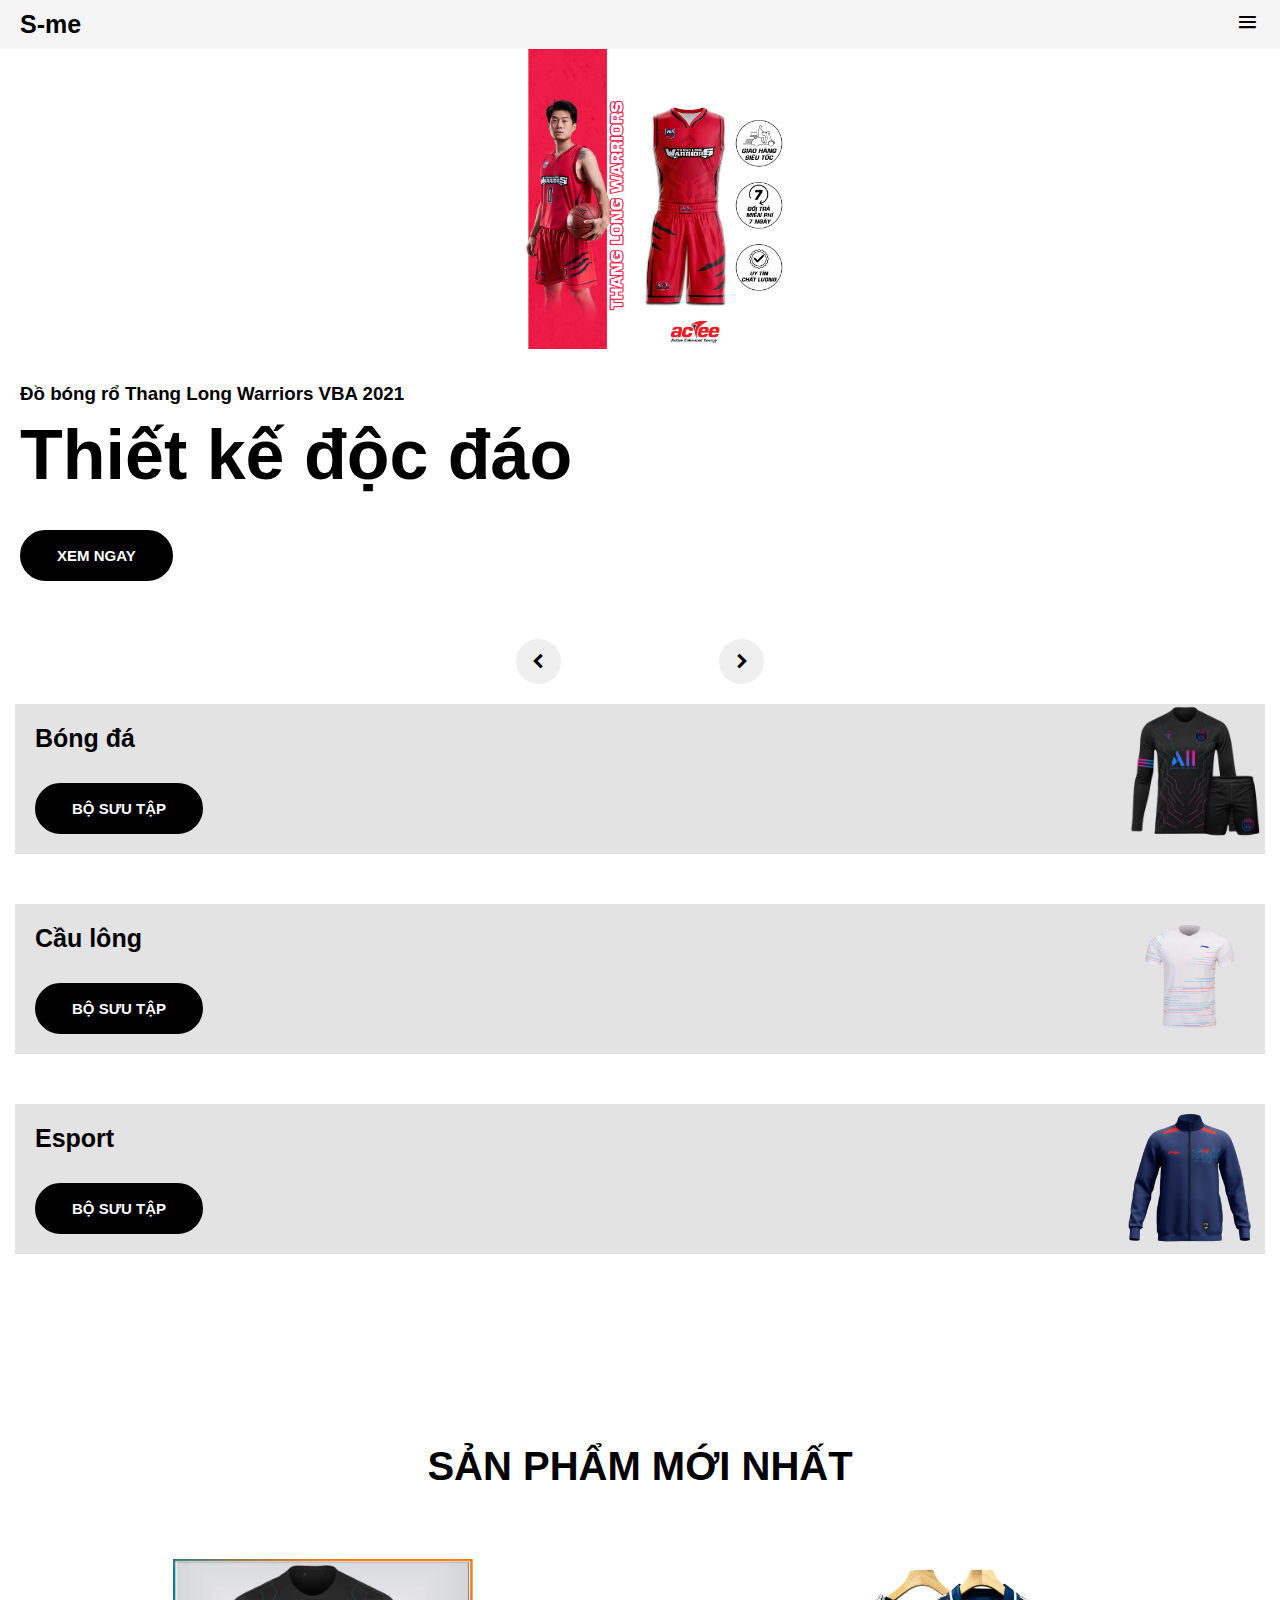
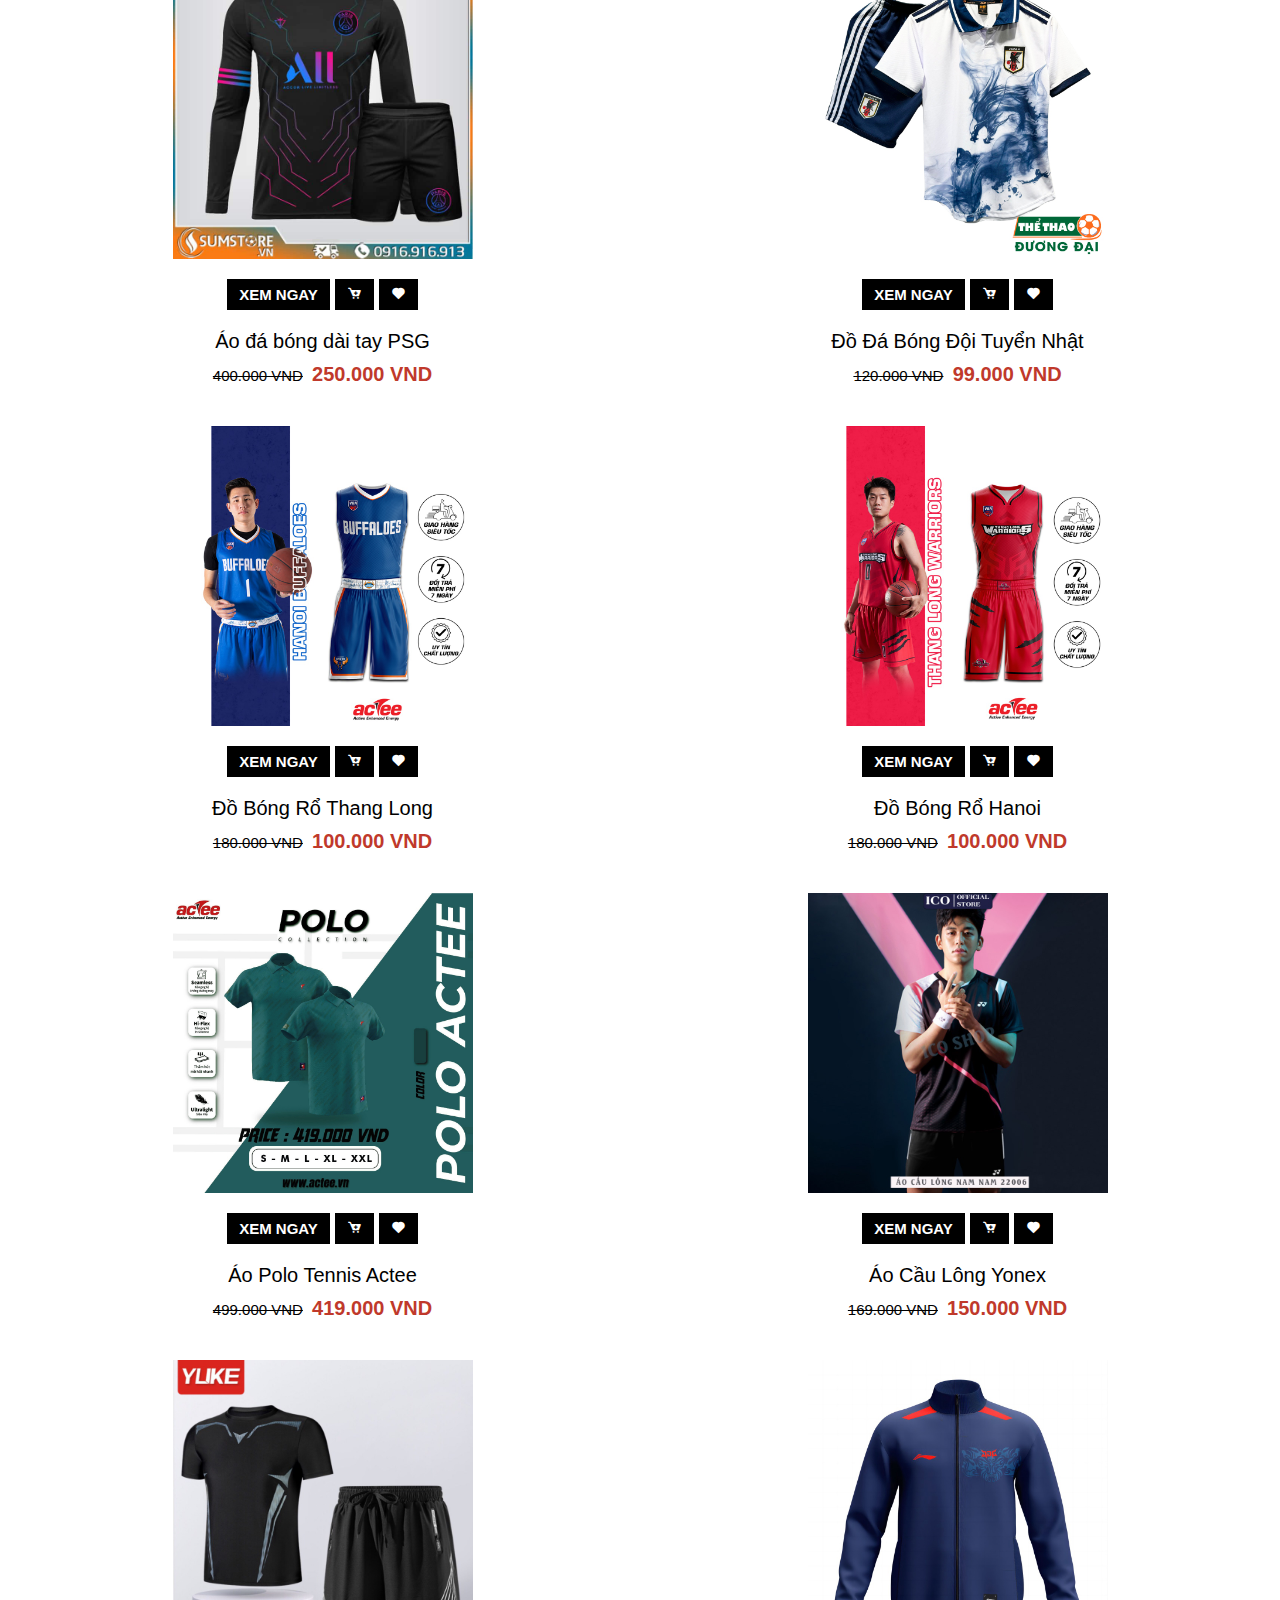
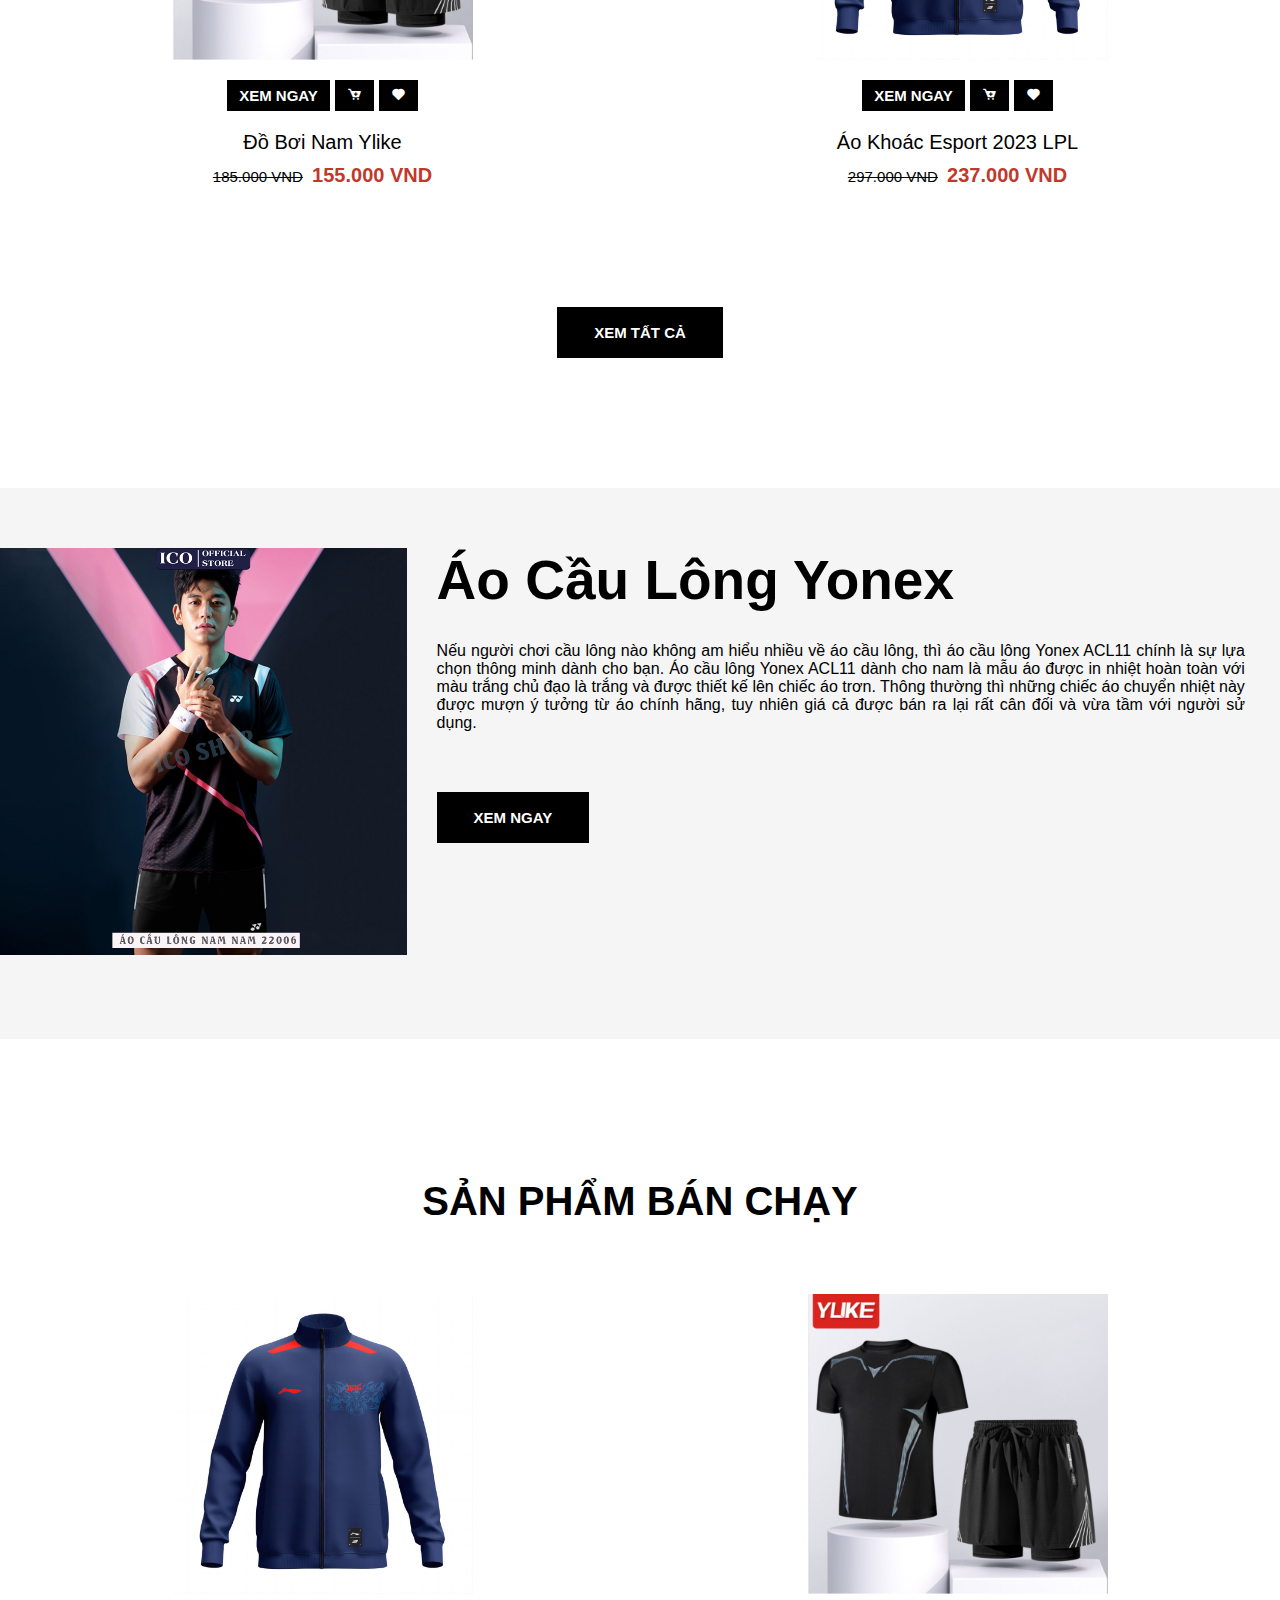
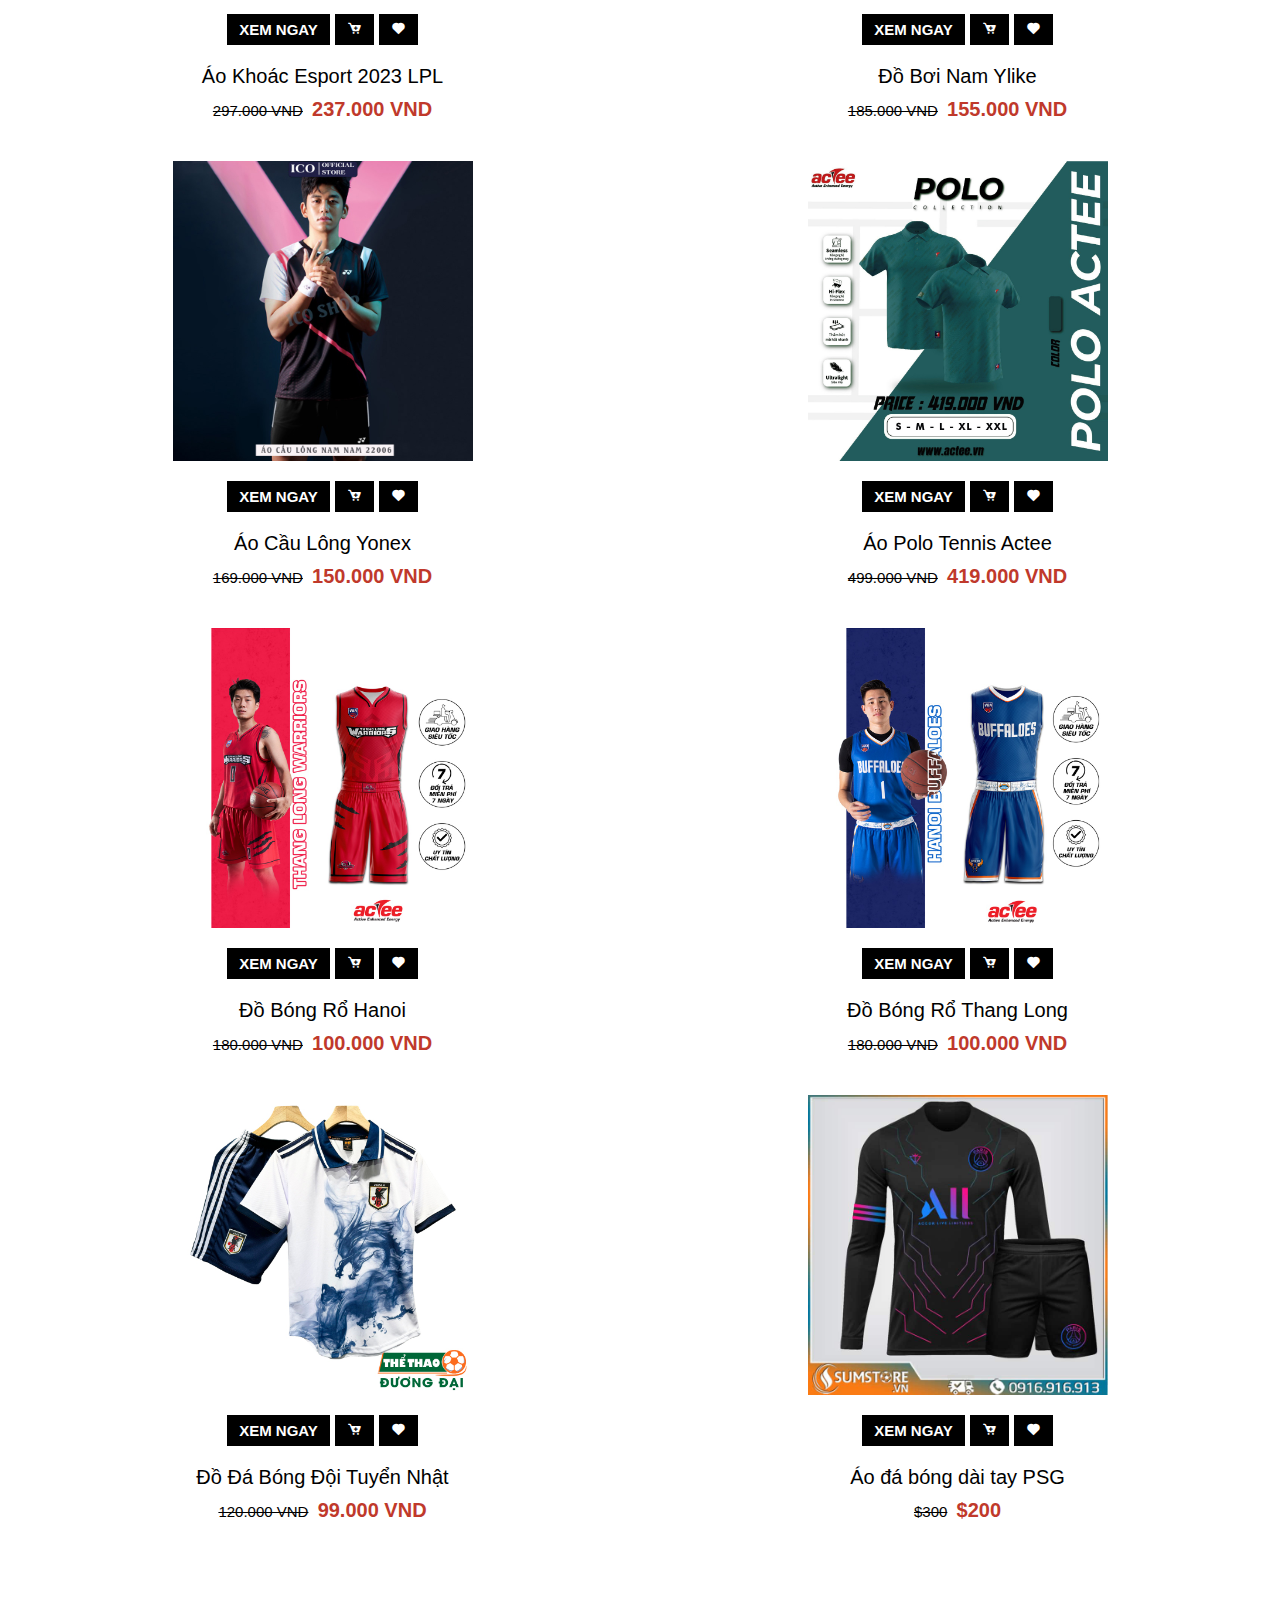
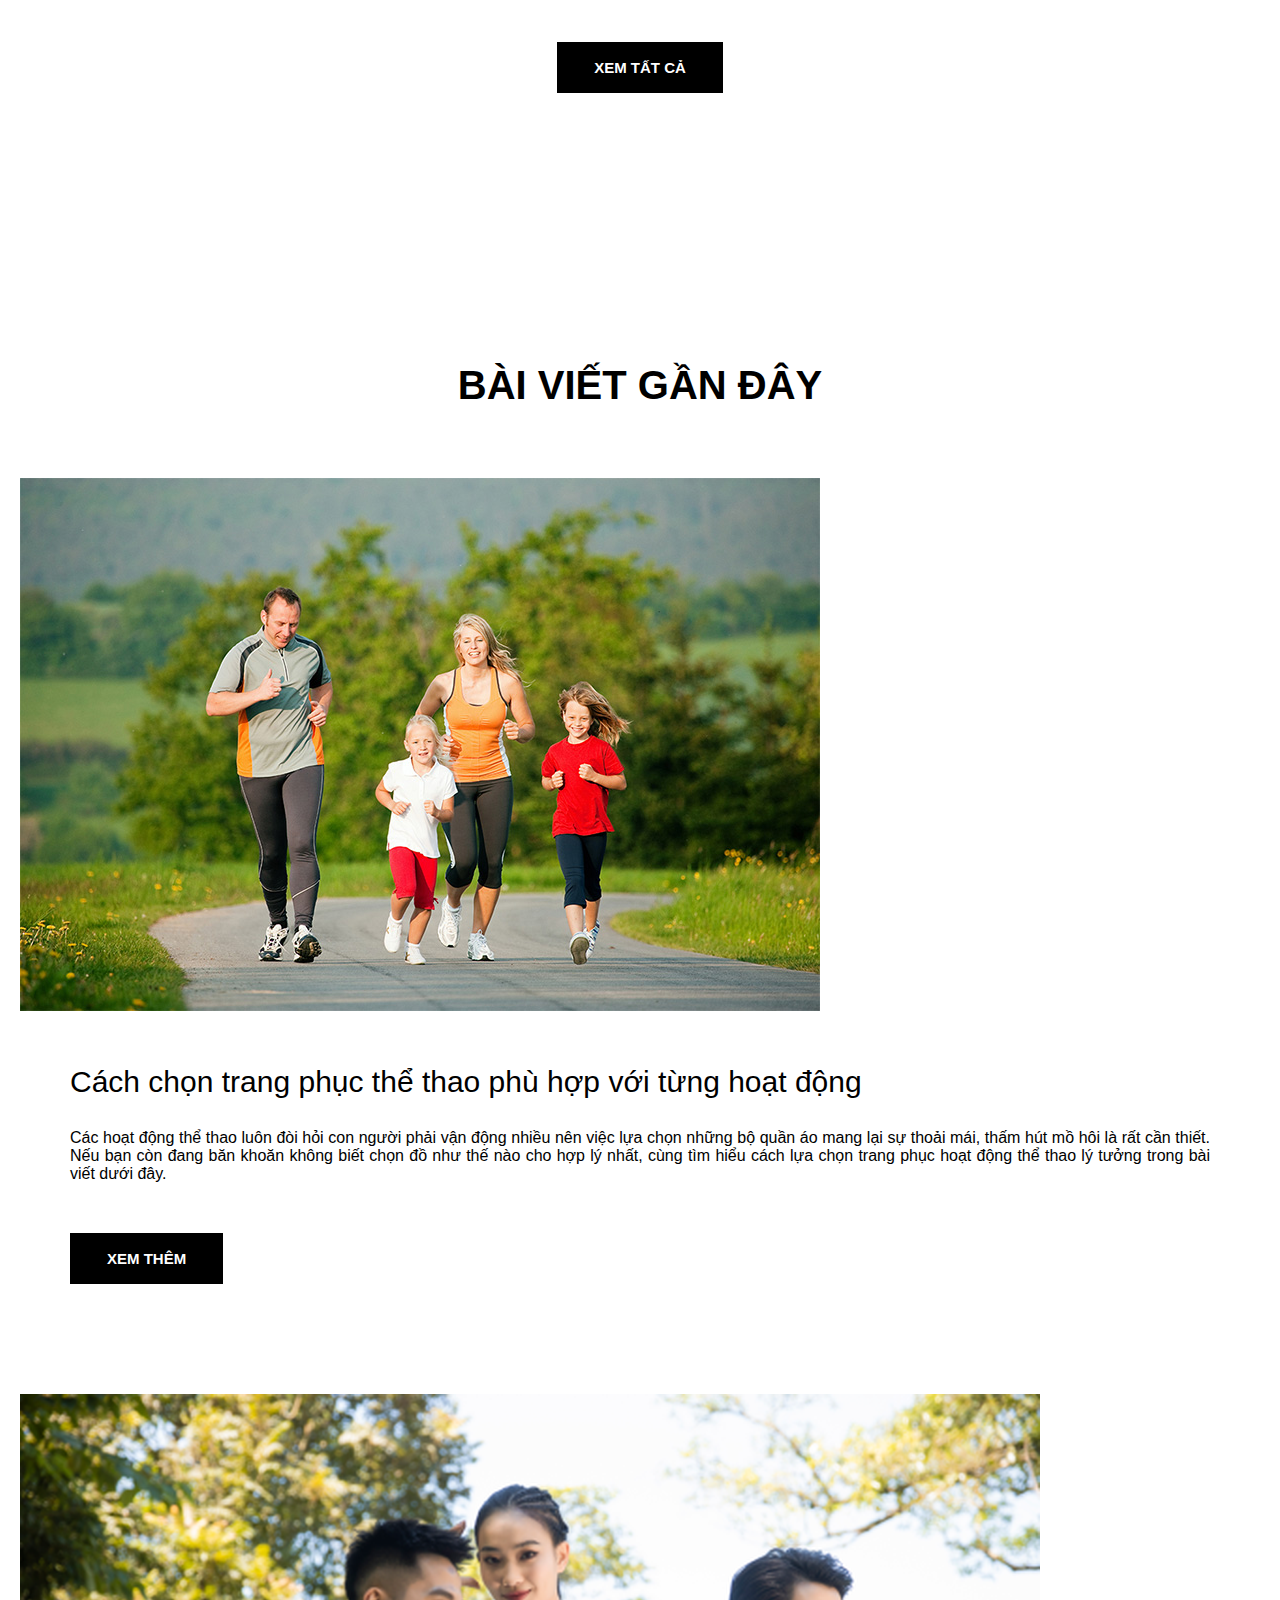
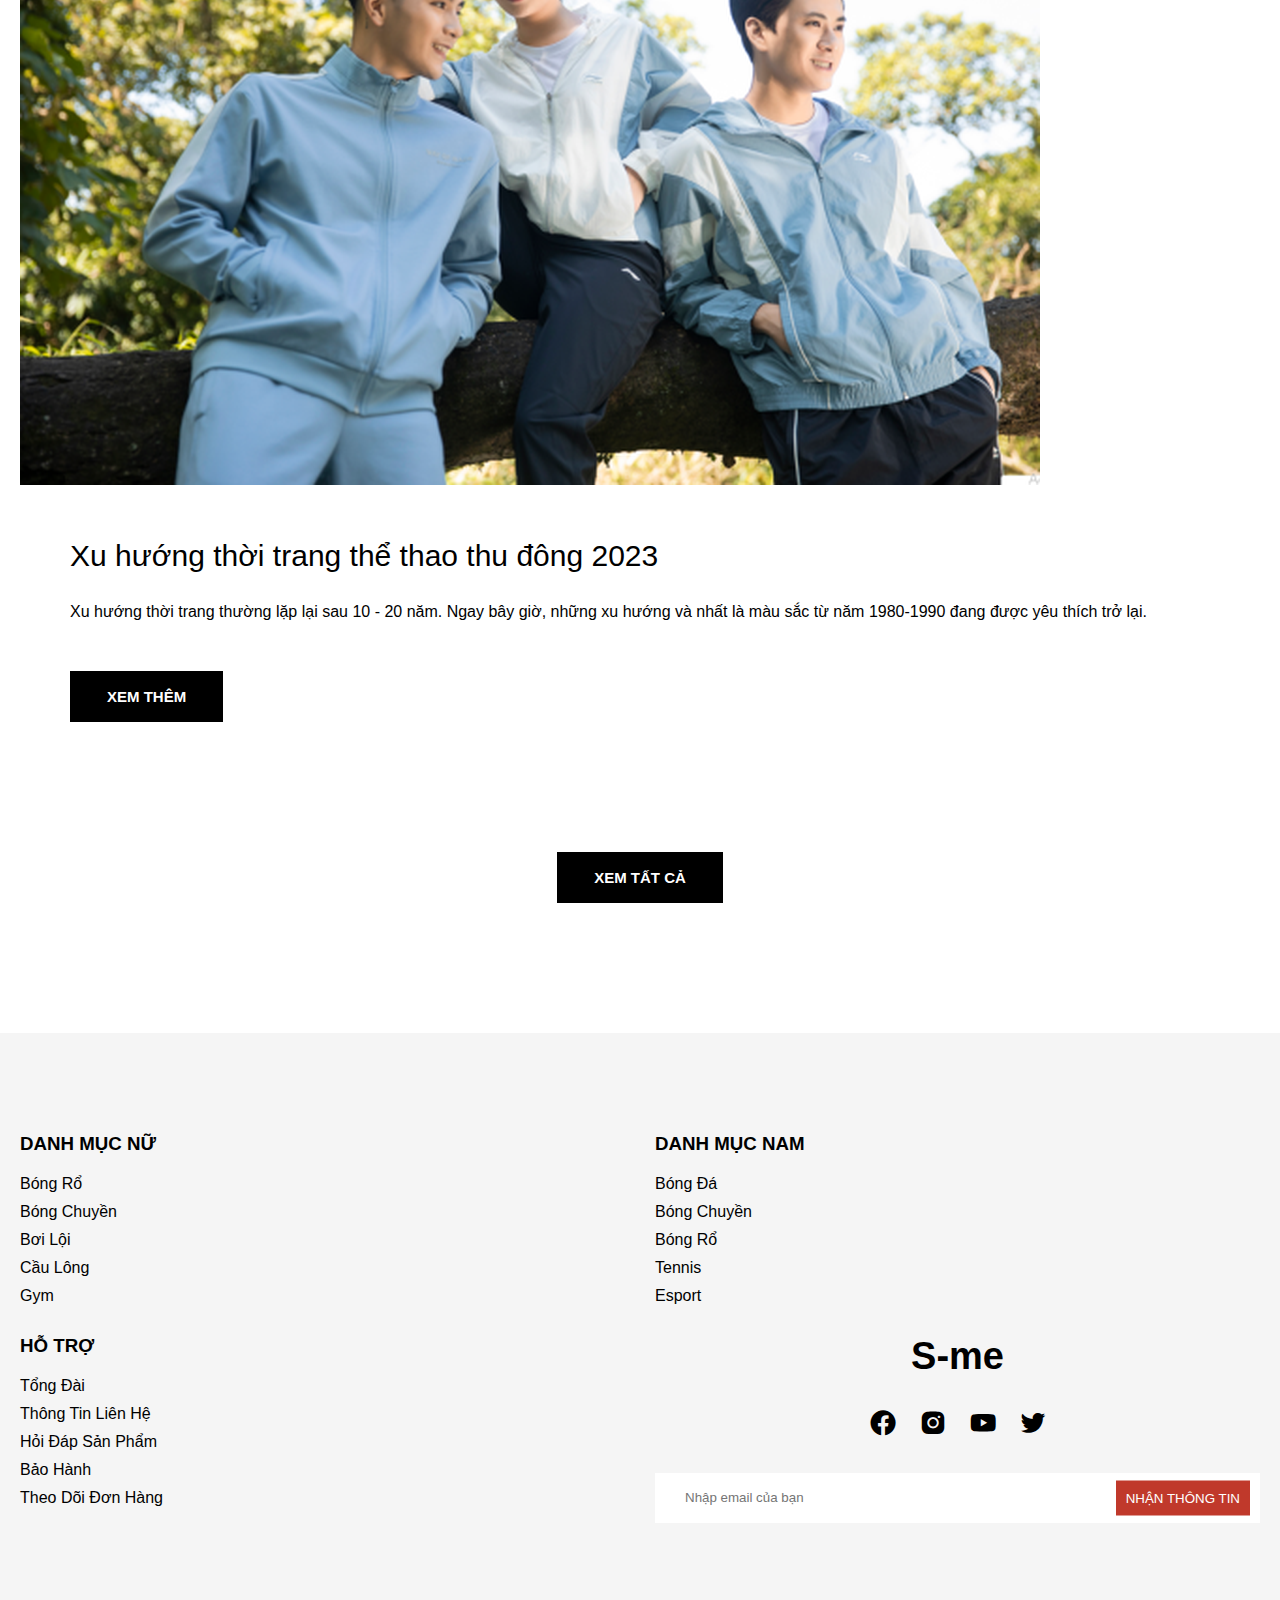
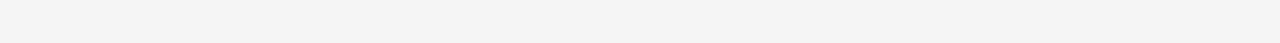
==== commit ef0f7a32: "Add files via upload" ====
--- a/index.html
+++ b/index.html
@@ -5,7 +5,7 @@
     <meta charset="UTF-8">
     <meta http-equiv="X-UA-Compatible" content="IE=edge">
     <meta name="viewport" content="width=device-width, initial-scale=1.0">
-    <title>ATShop</title>
+    <title>S-me</title>
     <!-- google font -->
     <link rel="preconnect" href="https://fonts.gstatic.com">
     <link href="https://fonts.googleapis.com/css2?family=Poppins:ital,wght@0,100;0,200;0,300;0,400;0,500;0,600;0,700;0,800;0,900;1,100;1,200;1,300;1,400;1,500;1,600;1,700;1,900&display=swap" rel="stylesheet">
@@ -13,7 +13,7 @@
     <link href='https://unpkg.com/boxicons@2.0.7/css/boxicons.min.css' rel='stylesheet'>
     <!-- app css -->
     <link rel="stylesheet" href="./css/grid.css">
-    <link rel="stylesheet" href="./css/app.css">
+    <link rel="stylesheet" href="./css/index.css">
 </head>
 
 <body>
@@ -22,7 +22,7 @@
     <header>
         <!-- mobile menu -->
         <div class="mobile-menu bg-second">
-            <a href="#" class="mb-logo">ATShop</a>
+            <a href="./index.html" class="mb-logo">S-me</a>
             <span class="mb-menu-toggle" id="mb-menu-toggle">
                 <i class='bx bx-menu'></i>
             </span>
@@ -41,7 +41,7 @@
                             <a href="#">+840123456789</a>
                         </li>
                         <li>
-                            <a href="#">atshop@mail.com</a>
+                            <a href="#">sme@gmail.com</a>
                         </li>
                     </ul>
                     <ul class="devided">
@@ -72,9 +72,9 @@
             <!-- mid header -->
             <div class="bg-main">
                 <div class="mid-header container">
-                    <a href="#" class="logo">ATShop</a>
+                    <a href="./index.html" class="logo">S-me</a>
                     <div class="search">
-                        <input type="text" placeholder="Search">
+                        <input type="text" placeholder="Tìm kiếm">
                         <i class='bx bx-search-alt'></i>
                     </div>
                     <ul class="user-menu">
@@ -89,53 +89,53 @@
             <div class="bg-second">
                 <div class="bottom-header container">
                     <ul class="main-menu">
-                        <li><a href="#">home</a></li>
+                        <li><a href="./index.html">Trang Chủ</a></li>
                         <!-- mega menu -->
                         <li class="mega-dropdown">
-                            <a href="./products.html">Shop<i class='bx bxs-chevron-down'></i></a>
+                            <a href="./products.html">Cửa Hàng<i class='bx bxs-chevron-down'></i></a>
                             <div class="mega-content">
                                 <div class="row">
                                     <div class="col-3 col-md-12">
                                         <div class="box">
-                                            <h3>Categories</h3>
+                                            <h3>Tennis</h3>
                                             <ul>
-                                                <li><a href="#">Wireless</a></li>
-                                                <li><a href="#">Inear headphone</a></li>
-                                                <li><a href="#">Overear headphone</a></li>
-                                                <li><a href="#">sport headphone</a></li>
+                                                <li><a href="#">Đồ Nữ</a></li>
+                                                <li><a href="#">Đồ Nam</a></li>
+                                                <li><a href="#">Đồ Trẻ Em</a></li>
+                                                <li><a href="#">Đồ Thiết Kế</a></li>
                                             </ul>
                                         </div>
                                     </div>
                                     <div class="col-3 col-md-12">
                                         <div class="box">
-                                            <h3>Categories</h3>
+                                            <h3>Bóng Chuyền</h3>
                                             <ul>
-                                                <li><a href="#">Wireless</a></li>
-                                                <li><a href="#">Inear headphone</a></li>
-                                                <li><a href="#">Overear headphone</a></li>
-                                                <li><a href="#">sport headphone</a></li>
+                                                <li><a href="#">Đồ Nữ</a></li>
+                                                <li><a href="#">Đồ Nam</a></li>
+                                                <li><a href="#">Đồ Trẻ Em</a></li>
+                                                <li><a href="#">Đồ Thiết Kế</a></li>
                                             </ul>
                                         </div>
                                     </div>
                                     <div class="col-3 col-md-12">
                                         <div class="box">
-                                            <h3>Categories</h3>
+                                            <h3>Esport</h3>
                                             <ul>
-                                                <li><a href="#">Wireless</a></li>
-                                                <li><a href="#">Inear headphone</a></li>
-                                                <li><a href="#">Overear headphone</a></li>
-                                                <li><a href="#">sport headphone</a></li>
+                                                <li><a href="#">Đồ Nữ</a></li>
+                                                <li><a href="#">Đồ Nam</a></li>
+                                                <li><a href="#">Đồ Trẻ Em</a></li>
+                                                <li><a href="#">Đồ Thiết Kế</a></li>
                                             </ul>
                                         </div>
                                     </div>
                                     <div class="col-3 col-md-12">
                                         <div class="box">
-                                            <h3>Categories</h3>
+                                            <h3>Bóng Rổ</h3>
                                             <ul>
-                                                <li><a href="#">Wireless</a></li>
-                                                <li><a href="#">Inear headphone</a></li>
-                                                <li><a href="#">Overear headphone</a></li>
-                                                <li><a href="#">sport headphone</a></li>
+                                                <li><a href="#">Đồ Nữ</a></li>
+                                                <li><a href="#">Đồ Nam</a></li>
+                                                <li><a href="#">Đồ Trẻ Em</a></li>
+                                                <li><a href="#">Đồ Thiết Kế</a></li>
                                             </ul>
                                         </div>
                                     </div>
@@ -143,30 +143,32 @@
                                 <div class="row img-row">
                                     <div class="col-3">
                                         <div class="box">
-                                            <img src="./images/kisspng-beats-electronics-headphones-apple-beats-studio-red-headphones.png" alt="">
+                                            <img src="./images/DM.Tennis.png" alt="">
                                         </div>
                                     </div>
                                     <div class="col-3">
                                         <div class="box">
-                                            <img src="./images/JBL_TUNE220TWS_ProductImage_Pink_ChargingCaseOpen.png" alt="">
+                                            <img src="./images/DM.BC.png" alt="">
                                         </div>
                                     </div>
                                     <div class="col-3">
                                         <div class="box">
-                                            <img src="./images/JBL_JR 310BT_Product Image_Hero_Skyblue.png" alt="">
+                                            <img src="./images/14. Esport.remove.png" alt="">
                                         </div>
                                     </div>
                                     <div class="col-3">
                                         <div class="box">
-                                            <img src="./images/JBLHorizon_001_dvHAMaster.png" alt="">
+                                            <img src="./images/DM.BR.png" alt="">
                                         </div>
                                     </div>
                                 </div>
                             </div>
                         </li>
                         <!-- end mega menu -->
-                        <li><a href="#">blog</a></li>
-                        <li><a href="#">contact</a></li>
+                        <li><a href="./About.html">Về Chúng Tôi</a></li>
+                        <li><a href="#">Liên Hệ</a></li>
+                        <li><a href="./sign-in.html">Tài Khoản</a></li>
+                        <li><a href="./cart.html">Giỏ Hàng</a></li>
                     </ul>
                 </div>
             </div>
@@ -185,23 +187,23 @@
                     <div class="info">
                         <div class="info-content">
                             <h3 class="top-down">
-                                JBL TUNE 750TNC
+                                Đồ bóng rổ Thang Long Warriors VBA 2021
                             </h3>
                             <h2 class="top-down trans-delay-0-2">
-                                Next-gen design
+                                Thiết kế độc đáo
                             </h2>
                             <p class="top-down trans-delay-0-4">
-                                Lorem ipsum dolor sit amet consectetur adipisicing elit. Obcaecati dolor commodi dignissimos culpa, eaque eos necessitatibus possimus veniam, cupiditate rerum deleniti? Libero, ducimus error? Beatae velit dolore sint explicabo! Fugit.
+                                Với chất liệu vải mè thể thao cao cấp, co giãn tốt, thấm hút mồ hôi, chống nhăn, bền màu. Đồng thời sản phẩm có khả năng kháng khuẩn, chống tia UV. Đây sẽ là một lựa chọn vô cùng thích hợp cho các bạn trẻ năng động nhiệt huyết với môn thể thao bóng rổ
                             </p>
                             <div class="top-down trans-delay-0-6">
                                 <button class="btn-flat btn-hover">
-                                    <span>shop now</span>
+                                    <a href="./products.html"><span>xem ngay</span> </a>
                                 </button>
                             </div>
                         </div>
                     </div>
                     <div class="img top-down">
-                        <img src="./images/JBL_E55BT_KEY_RED_6063_FS_x1-1605x1605px.webp" alt="">
+                        <img src="./images/8. BR.jpg" alt="">
                     </div>
                 </div>
                 <!-- end slide item -->
@@ -210,23 +212,23 @@
                     <div class="info">
                         <div class="info-content">
                             <h3 class="top-down">
-                                JBL Quantum ONE
+                                Đồ bóng rổ Hanoi Buffaloes VBA 2021
                             </h3>
                             <h2 class="top-down trans-delay-0-2">
-                                Ipsum dolor
+                                Phong cách tự tin
                             </h2>
                             <p class="top-down trans-delay-0-4">
-                                Lorem ipsum dolor sit amet consectetur adipisicing elit. A optio, voluptatum aperiam nobis quis maxime corporis porro alias soluta sunt quae consectetur aliquid blanditiis perspiciatis labore cumque, ullam, quam eligendi!
+                                Thông số may phù hợp dáng người Châu Á lên form gọn gàng năng động. Với công nghệ in chuyển nhiệt, mực in đạt tiêu chuẩn Châu Âu (chứng nhận Eco Passport). Đảm bảo mang đến cảm giác thoải mái, tự tin ra trận
                             </p>
                             <div class="top-down trans-delay-0-6">
                                 <button class="btn-flat btn-hover">
-                                    <span>shop now</span>
+                                    <a href="./products.html"><span>xem ngay</span> </a>
                                 </button>
                             </div>
                         </div>
                     </div>
                     <div class="img right-left">
-                        <img src="./images/JBL_E55BT_KEY_BLACK_6175_FS_x1-1605x1605px.png" alt="">
+                        <img src="./images/7. BR.jpg" alt="">
                     </div>
                 </div>
                 <!-- end slide item -->
@@ -235,23 +237,23 @@
                     <div class="info">
                         <div class="info-content">
                             <h3 class="top-down">
-                                JBL JR 310BT
+                                Đồ bóng rổ Cantho Catfish VBA 2021
                             </h3>
                             <h2 class="top-down trans-delay-0-2">
-                                Consectetur Elit
+                                Chiến đấu hết mình
                             </h2>
                             <p class="top-down trans-delay-0-4">
-                                Lorem ipsum dolor, sit amet consectetur adipisicing elit. Explicabo aut fugiat, libero magnam nemo inventore in tempora beatae officiis temporibus odit deserunt molestiae amet quam, asperiores, iure recusandae nulla labore!
+                                Kỹ thuật may mặc đạt chuẩn xuất khẩu, đường may 3 kim chắc chăn, may móc xích giữ thân áo, dằn bo ở các góc áo hạn chết tuột chỉ. Với chất lượng đường may đảm bảo phù hợp, tạo cảm giác thoải mái, tự tin "chinh chiến" 
                             </p>
                             <div class="top-down trans-delay-0-6">
                                 <button class="btn-flat btn-hover">
-                                    <span>shop now</span>
+                                    <a href="./products.html"><span>xem ngay</span> </a>
                                 </button>
                             </div>
                         </div>
                     </div>
                     <div class="img left-right">
-                        <img src="./images/JBL_JR 310BT_Product Image_Hero_Skyblue.png" alt="">
+                        <img src="./images/19.BR.jpg" alt="">
                     </div>
                 </div>
                 <!-- end slide item -->
@@ -274,28 +276,28 @@
             <div class="col-4 col-md-12 col-sm-12">
                 <div class="promotion-box">
                     <div class="text">
-                        <h3>Headphone & Earbuds</h3>
-                        <button class="btn-flat btn-hover"><span>shop collection</span></button>
-                    </div>
-                    <img src="./images/JBLHorizon_001_dvHAMaster.png" alt="">
+                        <h3>Bóng đá</h3>
+                        <button class="btn-flat btn-hover"><a href="./products.html"><span>Bộ Sưu Tập</span> </a></button>
+                    </div>
+                    <img src="./images/1. Đá bóng.remove.png" alt="">
                 </div>
             </div>
             <div class="col-4 col-md-12 col-sm-12">
                 <div class="promotion-box">
                     <div class="text">
-                        <h3>JBL Quantum Series</h3>
-                        <button class="btn-flat btn-hover"><span>shop collection</span></button>
-                    </div>
-                    <img src="./images/kisspng-beats-electronics-headphones-apple-beats-studio-red-headphones.png" alt="">
+                        <h3>Cầu lông</h3>
+                        <button class="btn-flat btn-hover"><a href="./products.html"><span>Bộ Sưu Tập</span> </a></button>
+                    </div>
+                    <img src="./images/12.1. Cầu lông.remove.png" alt="">
                 </div>
             </div>
             <div class="col-4 col-md-12 col-sm-12">
                 <div class="promotion-box">
                     <div class="text">
-                        <h3>True Wireless Earbuds</h3>
-                        <button class="btn-flat btn-hover"><span>shop collection</span></button>
-                    </div>
-                    <img src="./images/JBL_TUNE220TWS_ProductImage_Pink_ChargingCaseOpen.png" alt="">
+                        <h3>Esport</h3>
+                        <button class="btn-flat btn-hover"><a href="./products.html"><span>Bộ Sưu Tập</span> </a></button>
+                    </div>
+                    <img src="./images/14. Esport.remove.png" alt="">
                 </div>
             </div>
         </div>
@@ -306,18 +308,18 @@
     <div class="section">
         <div class="container">
             <div class="section-header">
-                <h2>Latest product</h2>
+                <h2>Sản Phẩm Mới Nhất</h2>
             </div>
             <div class="row" id="latest-products">
                 <div class="col-3 col-md-6 col-sm-12">
                     <div class="product-card">
                         <div class="product-card-img">
-                            <img src="./images/JBL_Quantum_400_Product Image_Hero 02.png" alt="">
-                            <img src="./images/JBL_Quantum_400_Product Image_Hero Mic Up.webp" alt="">
+                            <img src="./images/1. Đá bóng.jpg" alt="">
+                            <img src="./images/1.1. Đá bóng.png" alt="">
                         </div>
                         <div class="product-card-info">
                             <div class="product-btn">
-                                <button class="btn-flat btn-hover btn-shop-now">shop now</button>
+                                <button class="btn-flat btn-hover btn-shop-now"> <a href="./products.html"><span>xem ngay</span> </a></button>
                                 <button class="btn-flat btn-hover btn-cart-add">
                                     <i class='bx bxs-cart-add'></i>
                                 </button>
@@ -326,18 +328,18 @@
                                 </button>
                             </div>
                             <div class="product-card-name">
-                                JBL Quantum 400
+                                Áo đá bóng dài tay PSG
                             </div>
                             <div class="product-card-price">
-                                <span><del>$300</del></span>
-                                <span class="curr-price">$200</span>
+                                <span><del>400.000 VND</del></span>
+                                <span class="curr-price">250.000 VND</span>
                             </div>
                         </div>
                     </div>
                 </div>
             </div>
             <div class="section-footer">
-                <a href="./products.html" class="btn-flat btn-hover">view all</a>
+                <a href="./products.html" class="btn-flat btn-hover">Xem tất cả</a>
             </div>
         </div>
     </div>
@@ -349,16 +351,16 @@
             <div class="row">
                 <div class="col-4 col-md-4">
                     <div class="sp-item-img">
-                        <img src="./images/kisspng-beats-electronics-headphones-apple-beats-studio-red-headphones.png" alt="">
+                        <img src="./images/13. Cầu lông.jpg" alt="">
                     </div>
                 </div>
                 <div class="col-7 col-md-8">
                     <div class="sp-item-info">
-                        <div class="sp-item-name">JBL TUNE 750TNC</div>
+                        <div class="sp-item-name">Áo Cầu Lông Yonex</div>
                         <p class="sp-item-description">
-                            Lorem ipsum dolor sit amet consectetur adipisicing elit. Labore dignissimos itaque et eaque quod harum vero autem? Reprehenderit enim non voluptate! Qui provident modi est non eius ratione, debitis iure.
+                            Nếu người chơi cầu lông nào không am hiểu nhiều về áo cầu lông, thì áo cầu lông Yonex ACL11 chính là sự lựa chọn thông minh dành cho bạn. Áo cầu lông Yonex ACL11 dành cho nam là mẫu áo được in nhiệt hoàn toàn với màu trắng chủ đạo là trắng và được thiết kế lên chiếc áo trơn. Thông thường thì những chiếc áo chuyển nhiệt này được mượn ý tưởng từ áo chính hãng, tuy nhiên giá cả được bán ra lại rất cân đối và vừa tầm với người sử dụng. 
                         </p>
-                        <button class="btn-flat btn-hover">shop now</button>
+                        <button class="btn-flat btn-hover"><a href="./products.html"><span>xem ngay</span> </a></button>
                     </div>
                 </div>
             </div>
@@ -370,18 +372,18 @@
     <div class="section">
         <div class="container">
             <div class="section-header">
-                <h2>best selling</h2>
+                <h2>SẢN PHẨM BÁN CHẠY</h2>
             </div>
             <div class="row" id="best-products">
                 <div class="col-3 col-md-6 col-sm-12">
                     <div class="product-card">
                         <div class="product-card-img">
-                            <img src="./images/JBL_Quantum_400_Product Image_Hero 02.png" alt="">
-                            <img src="./images/JBL_Quantum_400_Product Image_Hero Mic Up.webp" alt="">
+                            <img src="./images/1. Đá bóng.jpg" alt="">
+                            <img src="./images/1.1. Đá bóng.png" alt="">
                         </div>
                         <div class="product-card-info">
                             <div class="product-btn">
-                                <button class="btn-flat btn-hover btn-shop-now">shop now</button>
+                                <button class="btn-flat btn-hover btn-shop-now"><a href="./products.html"><span>xem ngay</span> </a></button>
                                 <button class="btn-flat btn-hover btn-cart-add">
                                     <i class='bx bxs-cart-add'></i>
                                 </button>
@@ -390,7 +392,7 @@
                                 </button>
                             </div>
                             <div class="product-card-name">
-                                JBL Quantum 400
+                                Áo đá bóng dài tay PSG
                             </div>
                             <div class="product-card-price">
                                 <span><del>$300</del></span>
@@ -401,7 +403,7 @@
                 </div>
             </div>
             <div class="section-footer">
-                <a href="./products.html" class="btn-flat btn-hover">view all</a>
+                <a href="./products.html" class="btn-flat btn-hover">Xem tất cả</a>
             </div>
         </div>
     </div>
@@ -411,38 +413,38 @@
     <div class="section">
         <div class="container">
             <div class="section-header">
-                <h2>latest blog</h2>
+                <h2>Bài viết gần đây</h2>
             </div>
             <div class="blog">
                 <div class="blog-img">
-                    <img src="./images/JBL_Quantum400_Lifestyle1.png" alt="">
+                    <img src="./images/1. Blog.jpg" alt="">
                 </div>
                 <div class="blog-info">
                     <div class="blog-title">
-                        Lorem ipsum dolor sit amet
+                        Cách chọn trang phục thể thao phù hợp với từng hoạt động
                     </div>
                     <div class="blog-preview">
-                        Lorem ipsum dolor, sit amet consectetur adipisicing elit. Quasi, eligendi dolore. Sapiente omnis numquam mollitia asperiores animi, veritatis sint illo magnam, voluptatum labore, quam ducimus! Nisi doloremque praesentium laudantium repellat.
-                    </div>
-                    <button class="btn-flat btn-hover">read more</button>
+                        Các hoạt động thể thao luôn đòi hỏi con người phải vận động nhiều nên việc lựa chọn những bộ quần áo mang lại sự thoải mái, thấm hút mồ hôi là rất cần thiết. Nếu bạn còn đang băn khoăn không biết chọn đồ như thế nào cho hợp lý nhất, cùng tìm hiểu cách lựa chọn trang phục hoạt động thể thao lý tưởng trong bài viết dưới đây.
+                    </div>
+                    <button class="btn-flat btn-hover">Xem thêm</button>
                 </div>
             </div>
             <div class="blog row-revere">
                 <div class="blog-img">
-                    <img src="./images/JBL_TUNE220TWS_Lifestyle_black.png" alt="">
+                    <img src="./images/Blog 2.png" alt="">
                 </div>
                 <div class="blog-info">
                     <div class="blog-title">
-                        Lorem ipsum dolor sit amet
+                        Xu hướng thời trang thể thao thu đông 2023
                     </div>
                     <div class="blog-preview">
-                        Lorem ipsum dolor, sit amet consectetur adipisicing elit. Quasi, eligendi dolore. Sapiente omnis numquam mollitia asperiores animi, veritatis sint illo magnam, voluptatum labore, quam ducimus! Nisi doloremque praesentium laudantium repellat.
-                    </div>
-                    <button class="btn-flat btn-hover">read more</button>
+                        Xu hướng thời trang thường lặp lại sau 10 - 20 năm. Ngay bây giờ, những xu hướng và nhất là màu sắc từ năm 1980-1990 đang được yêu thích trở lại.
+                    </div>
+                    <button class="btn-flat btn-hover">Xem thêm</button>
                 </div>
             </div>
             <div class="section-footer">
-                <a href="#" class="btn-flat btn-hover">view all</a>
+                <a href="#" class="btn-flat btn-hover">Xem tất cả</a>
             </div>
         </div>
     </div>
@@ -453,39 +455,39 @@
         <div class="container">
             <div class="row">
                 <div class="col-3 col-md-6">
-                    <h3 class="footer-head">Products</h3>
+                    <h3 class="footer-head">Danh mục nữ</h3>
                     <ul class="menu">
-                        <li><a href="#">Help center</a></li>
-                        <li><a href="#">Contact us</a></li>
-                        <li><a href="#">product help</a></li>
-                        <li><a href="#">warranty</a></li>
-                        <li><a href="#">order status</a></li>
+                        <li><a href="#">Bóng rổ</a></li>
+                        <li><a href="#">Bóng chuyền</a></li>
+                        <li><a href="#">Bơi lội</a></li>
+                        <li><a href="#">Cầu lông</a></li>
+                        <li><a href="#">Gym</a></li>
                     </ul>
                 </div>
                 <div class="col-3 col-md-6">
-                    <h3 class="footer-head">services</h3>
+                    <h3 class="footer-head">Danh mục nam</h3>
                     <ul class="menu">
-                        <li><a href="#">Help center</a></li>
-                        <li><a href="#">Contact us</a></li>
-                        <li><a href="#">product help</a></li>
-                        <li><a href="#">warranty</a></li>
-                        <li><a href="#">order status</a></li>
+                        <li><a href="#">Bóng đá</a></li>
+                        <li><a href="#">Bóng chuyền</a></li>
+                        <li><a href="#">Bóng rổ</a></li>
+                        <li><a href="#">Tennis</a></li>
+                        <li><a href="#">Esport</a></li>
                     </ul>
                 </div>
                 <div class="col-3 col-md-6">
-                    <h3 class="footer-head">support</h3>
+                    <h3 class="footer-head">Hỗ trợ</h3>
                     <ul class="menu">
-                        <li><a href="#">Help center</a></li>
-                        <li><a href="#">Contact us</a></li>
-                        <li><a href="#">product help</a></li>
-                        <li><a href="#">warranty</a></li>
-                        <li><a href="#">order status</a></li>
+                        <li><a href="#">Tổng đài</a></li>
+                        <li><a href="#">Thông tin liên hệ</a></li>
+                        <li><a href="#">Hỏi đáp sản phẩm</a></li>
+                        <li><a href="#">Bảo hành</a></li>
+                        <li><a href="#">Theo dõi đơn hàng</a></li>
                     </ul>
                 </div>
                 <div class="col-3 col-md-6 col-sm-12">
                     <div class="contact">
                         <h3 class="contact-header">
-                            ATShop
+                            S-me
                         </h3>
                         <ul class="contact-socials">
                             <li><a href="#">
@@ -503,8 +505,8 @@
                         </ul>
                     </div>
                     <div class="subscribe">
-                        <input type="email" placeholder="ENTER YOUR EMAIL">
-                        <button>subscribe</button>
+                        <input type="email" placeholder="Nhập email của bạn">
+                        <button>Nhận thông tin</button>
                     </div>
                 </div>
             </div>
--- a/css/index.css
+++ b/css/index.css
@@ -0,0 +1,1179 @@
+:root {
+    --main-bg-color: #fff;
+    --second-bg-color: #f5f5f5;
+    --third-bg-color: #e3e3e3;
+    --grey: #4b4b4b;
+    --black: #000;
+    --red: #c0392b;
+    --top-header-size: 30px;
+    --mid-header-size: 80px;
+    --bottom-header-size: 45px;
+    --btn-bg: #000;
+    --btn-border-color: #000;
+    --btn-color: #fff;
+}
+
+* {
+    padding: 0;
+    margin: 0;
+    box-sizing: border-box;
+    -webkit-tap-highlight-color: transparent;
+}
+
+body {
+    font-family: "Palatino Linotype", sans-serif;
+    overflow-x: hidden;
+    position: relative;
+    background-color: var(--main-bg-color);
+    overflow-x: hidden;
+}
+
+button {
+    cursor: pointer;
+}
+
+a {
+    display: inline-block;
+    text-decoration: none;
+    color: unset;
+}
+
+li {
+    list-style-type: none;
+}
+
+img {
+    max-width: 100%;
+}
+
+.container {
+    max-width: 1366px;
+    margin: auto;
+    padding: 0 20px;
+    position: relative;
+}
+
+.bg-second {
+    background-color: var(--second-bg-color);
+}
+
+.bg-main {
+    background-color: var(--main-bg-color);
+}
+
+.text-red {
+    color: var(--red);
+}
+
+.mobile-menu {
+    align-items: center;
+    justify-content: space-between;
+    padding: 10px 20px;
+    display: none;
+}
+
+.mb-menu-close {
+    display: none;
+}
+
+.top-header {
+    height: 30px;
+    display: flex;
+    justify-content: space-between;
+    align-items: center;
+}
+
+.top-header ul {
+    display: flex;
+}
+
+.top-header a {
+    font-size: 13px;
+}
+
+ul.devided > li {
+    margin-right: 10px;
+    padding-right: 10px;
+    border-right: 1px solid;
+}
+
+ul.devided > li:last-child {
+    border-right: none;
+}
+
+/* dropdown */
+.dropdown {
+    position: relative;
+}
+
+.dropdown:hover .dropdown-content {
+    display: flex;
+    top: 100%;
+    opacity: 1;
+    visibility: visible;
+}
+
+.dropdown-content {
+    /* display: flex; */
+    opacity: 0;
+    visibility: hidden;
+    position: absolute;
+    top: calc(100% + 10px);
+    background-color: #fff;
+    flex-direction: column;
+    box-shadow: rgba(100, 100, 111, 0.2) 0px 7px 29px 0;
+    transition: all 0.4s cubic-bezier(0.77, 0, 0.175, 1);
+    z-index: 2;
+}
+
+.dropdown-content > li > a {
+    padding: 10px;
+}
+
+.dropdown-content > li:hover {
+    color: var(--red);
+}
+/* end dropdown */
+
+.mid-header {
+    display: flex;
+    align-items: center;
+    justify-content: space-between;
+    height: 80px;
+    background-color: var(--main-bg-color);
+}
+
+.logo {
+    font-size: 40px;
+    font-weight: 700;
+}
+
+.mb-logo {
+    font-size: 25px;
+    font-weight: 700;
+}
+
+.search {
+    width: 600px;
+    height: 40px;
+    position: relative;
+}
+
+.search input {
+    height: 100%;
+    width: 100%;
+    font-size: 16px;
+    outline: 0;
+    padding: 0 20px;
+    border-radius: 10px;
+    border: 0;
+    background-color: var(--second-bg-color);
+}
+
+.search i {
+    position: absolute;
+    top: 50%;
+    transform: translateY(-50%);
+    right: 20px;
+    cursor: pointer;
+    font-size: 25px;
+}
+
+.user-menu {
+    display: flex;
+}
+
+.user-menu > li > a {
+    font-size: 30px;
+    margin-left: 15px;
+}
+
+.bottom-header {
+    display: flex;
+    align-items: center;
+    justify-content: center;
+}
+
+.main-menu {
+    display: flex;
+    height: var(--bottom-header-size);
+}
+
+.main-menu > li > a {
+    display: flex;
+    align-items: center;
+    margin: 0 20px;
+    font-weight: 600;
+    height: 100%;
+    text-transform: uppercase;
+}
+
+.main-menu > li {
+    border-bottom: 2px solid transparent;
+    border-top: 2px solid transparent;
+}
+
+.main-menu > li:hover {
+    border-bottom: 2px solid var(--red);
+}
+
+/* mega menu */
+
+.mega-content {
+    opacity: 0;
+    visibility: hidden;
+    position: absolute;
+    left: 0;
+    background-color: var(--main-bg-color);
+    width: 100%;
+    top: calc(100% + 100px);
+    z-index: 2;
+    box-shadow: rgba(100, 100, 111, 0.2) 0px 7px 29px 0;
+    transition: all 0.4s cubic-bezier(0.77, 0, 0.175, 1);
+}
+
+.mega-dropdown:hover .mega-content {
+    opacity: 1;
+    visibility: visible;
+    top: 100%;
+}
+
+.mega-content h3 {
+    margin: 20px 0;
+    padding-left: 20px;
+}
+
+.mega-content ul {
+    display: flex;
+    flex-direction: column;
+}
+
+.mega-content ul > li > a {
+    font-weight: normal;
+    padding: 10px 0;
+    border-bottom: 2px dashed #f5f5f5;
+    transition: padding-left 0.2s ease-in-out;
+    margin: 0 20px;
+    text-transform: capitalize;
+}
+
+.mega-content ul > li > a:hover {
+    padding-left: 10px;
+}
+
+.mega-content ul > li {
+    border-bottom: 2px solid transparent;
+}
+
+.mega-content ul > li:hover {
+    border-bottom: 2px solid var(--red);
+}
+
+/* end mega menu */
+
+.box {
+    padding: 20px;
+}
+
+.hero {
+    height: calc(
+        100vh -
+            (
+                var(--top-header-size) + var(--mid-header-size) +
+                    var(--bottom-header-size)
+            )
+    );
+    padding: 0 20px;
+}
+
+.slider,
+.slider .container {
+    height: 100%;
+    position: relative;
+}
+
+.slide {
+    height: 0;
+    position: absolute;
+    display: flex;
+    inset: 0;
+    overflow: hidden;
+    visibility: hidden;
+}
+
+.slide.active {
+    visibility: visible;
+    height: 100%;
+}
+
+.slide .info {
+    width: 50%;
+    display: flex;
+    flex-direction: column;
+    justify-content: center;
+    height: 100%;
+}
+
+.info-content h2 {
+    font-size: 70px;
+    margin: 10px 0 35px;
+}
+
+.info-content button {
+    margin-top: 30px;
+    border-radius: 50px;
+}
+
+.slide .img {
+    width: 50%;
+    display: flex;
+    align-items: center;
+    justify-content: center;
+}
+
+.btn-flat {
+    display: inline-block;
+    border: 2px solid var(--btn-border-color);
+    background-color: var(--btn-bg);
+    color: var(--btn-color);
+    padding: 15px 35px;
+    font-size: 15px;
+    outline: 0;
+    font-weight: 600;
+    text-transform: uppercase;
+}
+
+.btn-hover {
+    transition: all 0.3s ease-in-out;
+}
+
+.btn-hover:hover {
+    background-color: var(--btn-color);
+    color: var(--btn-bg);
+}
+
+.slide-controll {
+    position: absolute;
+    top: 50%;
+    transform: translateY(-50%);
+    outline: 0;
+    border: 0;
+    border-radius: 50%;
+    font-size: 25px;
+    display: flex;
+    align-items: center;
+    padding: 10px;
+    transition: all 0.3s cubic-bezier(0.77, 0, 0.175, 1);
+}
+
+.slide-controll:hover {
+    background-color: var(--btn-bg);
+    color: var(--btn-color);
+}
+
+.slide-next {
+    right: -80px;
+}
+
+.slide-prev {
+    left: -80px;
+}
+
+.slider:hover .slide-next {
+    right: 50px;
+}
+
+.slider:hover .slide-prev {
+    left: 50px;
+}
+
+/* slide animation */
+.top-down {
+    transform: translateY(-100%);
+    opacity: 0;
+    visibility: hidden;
+    transition: all 0.8s cubic-bezier(0.77, 0, 0.175, 1);
+}
+
+.slide.active .top-down {
+    transform: translateY(0);
+    opacity: 1;
+    visibility: visible;
+}
+
+.right-left {
+    transform: translateX(100%);
+    opacity: 0;
+    visibility: hidden;
+    transition: all 0.8s cubic-bezier(0.77, 0, 0.175, 1);
+}
+
+.slide.active .right-left {
+    transform: translateX(0);
+    opacity: 1;
+    visibility: visible;
+}
+
+.left-right {
+    transform: translateX(-100%);
+    opacity: 0;
+    visibility: hidden;
+    transition: all 0.8s cubic-bezier(0.77, 0, 0.175, 1);
+}
+
+.slide.active .left-right {
+    transform: translateX(0);
+    opacity: 1;
+    visibility: visible;
+}
+/* end slide animation */
+
+.trans-delay-0-2 {
+    transition-delay: 0.2s;
+}
+.trans-delay-0-4 {
+    transition-delay: 0.4s;
+}
+
+.trans-delay-0-6 {
+    transition-delay: 0.6s;
+}
+
+.trans-delay-0-8 {
+    transition-delay: 0.8s;
+}
+
+.promotion {
+    padding: 15px;
+}
+
+.promotion [class*="col-"] {
+    padding: 15px;
+}
+
+.promotion-box {
+    display: flex;
+    background-color: var(--third-bg-color);
+    position: relative;
+}
+
+.promotion-box .text {
+    flex-grow: 1;
+    padding: 20px;
+}
+
+.promotion-box .text h3 {
+    font-size: 25px;
+}
+
+.promotion-box .text button {
+    margin-top: 30px;
+    border-radius: 30px;
+}
+
+.promotion-box img {
+    width: 150px;
+    transition: transform 0.3s ease-in-out;
+}
+
+.promotion-box:hover img {
+    transform: scale(1.1);
+}
+
+.section {
+    padding: 60px 0;
+}
+
+.section-header,
+.section-footer {
+    text-align: center;
+    margin: 80px 0 70px;
+    text-transform: uppercase;
+}
+
+.section-header h2 {
+    font-size: 40px;
+}
+
+.product-card {
+    background-color: var(--main-bg-color);
+    transition: all 0.3s ease-in-out;
+}
+
+.product-card:hover {
+    background-color: var(--second-bg-color);
+}
+
+.product-card-img {
+    height: 300px;
+    overflow: hidden;
+    display: flex;
+    align-items: center;
+    justify-content: center;
+}
+
+.product-card-img img {
+    max-height: 100%;
+    transition: all 0.3s ease-in-out;
+}
+
+.product-card-img img:nth-child(2) {
+    display: none;
+}
+
+.product-card:hover .product-card-img img:nth-child(1) {
+    display: none;
+}
+
+.product-card:hover .product-card-img img:nth-child(2) {
+    display: block;
+}
+
+.product-card-info {
+    padding: 20px;
+    text-align: center;
+    position: relative;
+}
+
+.product-card-name {
+    font-size: 20px;
+    margin-bottom: 10px;
+}
+
+.product-card-price {
+    font-size: 15px;
+}
+
+.product-card-price .curr-price {
+    margin-left: 5px;
+    font-size: 20px;
+    font-weight: 600;
+    color: var(--red);
+}
+
+.product-btn {
+    position: absolute;
+    bottom: 100%;
+    left: 0;
+    width: 100%;
+    display: flex;
+    align-items: center;
+    justify-content: center;
+    opacity: 0;
+    visibility: hidden;
+    transform: translateY(20px);
+    transition: all 0.3s ease-in-out;
+}
+
+.product-card:hover .product-btn {
+    opacity: 1;
+    visibility: visible;
+    transform: translateY(0);
+}
+
+.product-btn > * ~ * {
+    margin-left: 5px;
+}
+
+.btn-shop-now,
+.btn-cart-add {
+    font-size: 15px;
+    padding: 5px 10px;
+    line-height: 17px;
+}
+
+.sp-item-name {
+    font-size: 55px;
+    font-weight: 600;
+    margin-bottom: 30px;
+}
+
+.sp-item-description {
+    margin-bottom: 60px;
+    text-align: justify;
+}
+
+.blog {
+    display: flex;
+    margin-bottom: 60px;
+}
+
+.blog-img,
+.blog-info {
+    width: 50%;
+}
+
+.blog-info {
+    padding: 50px;
+}
+
+.blog-title {
+    font-size: 30px;
+    margin-bottom: 30px;
+}
+
+.blog-preview {
+    text-align: justify;
+    margin-bottom: 50px;
+}
+
+footer {
+    padding: 100px 0;
+}
+
+.footer-head {
+    margin-bottom: 20px;
+    text-transform: uppercase;
+}
+
+footer ul li {
+    margin-bottom: 10px;
+}
+
+.contact-header {
+    text-align: center;
+    font-weight: 600;
+    margin-bottom: 30px;
+    font-size: 38px;
+}
+
+.contact-socials {
+    display: flex;
+    justify-content: center;
+}
+
+.contact-socials a {
+    font-size: 30px;
+    margin: 0 10px;
+}
+
+.contact-socials a:hover {
+    color: var(--grey);
+}
+
+.menu li a {
+    text-transform: capitalize;
+    transition: transform 0.3s ease-in-out;
+}
+
+.menu li a:hover {
+    color: var(--red);
+    transform: translateX(10px);
+}
+
+.subscribe {
+    position: relative;
+    margin-top: 20px;
+}
+
+.subscribe input {
+    width: 100%;
+    height: 50px;
+    outline: 0;
+    border: 0;
+    padding: 0 30px;
+}
+
+.subscribe button {
+    position: absolute;
+    top: 50%;
+    right: 10px;
+    transform: translateY(-50%);
+    outline: 0;
+    border: 0;
+    background-color: var(--red);
+    color: var(--btn-color);
+    padding: 10px;
+    text-transform: uppercase;
+}
+
+.subscribe button:hover {
+    background-color: var(--black);
+}
+
+.mb-menu-toggle {
+    font-size: 25px;
+}
+
+.breadcumb {
+    font-weight: 600;
+    padding-left: 20px;
+}
+
+.breadcumb a {
+    text-transform: capitalize;
+}
+
+.breadcumb a:hover {
+    color: var(--red);
+}
+
+.breadcumb span {
+    margin: 0 15px;
+}
+
+.filter-header {
+    display: block;
+    margin: 20px 0;
+    font-weight: 600;
+    text-transform: capitalize;
+}
+
+.filter-list > li {
+    margin-bottom: 20px;
+}
+
+.filter-toggle-box {
+    display: none;
+}
+
+.price-range {
+    display: flex;
+    align-items: center;
+    justify-content: center;
+}
+
+.price-range span {
+    flex-grow: 1;
+    text-align: center;
+    margin: 0 10px;
+}
+
+.price-range input {
+    width: 40%;
+    outline: none;
+    padding: 5px;
+}
+
+.group-checkbox {
+    text-align: left;
+}
+
+.group-checkbox input {
+    opacity: 0;
+    height: 0;
+    width: 0;
+    cursor: pointer;
+}
+
+.group-checkbox label {
+    cursor: pointer;
+    padding-left: 40px;
+    position: relative;
+}
+
+.group-checkbox label::before {
+    content: "";
+    position: absolute;
+    left: 0;
+    top: -4px;
+    width: 22px;
+    height: 22px;
+    background-color: var(--main-bg-color);
+    border: 2px solid #7b7979;
+}
+
+.group-checkbox label > i {
+    position: absolute;
+    left: 2px;
+    top: -2px;
+    color: var(--black);
+    transform: scale(0);
+    font-size: 21px;
+    transition: transform 0.1s ease-in-out;
+}
+
+.group-checkbox input:checked + label i {
+    transform: scale(1);
+}
+
+.rating i {
+    color: #ffc107;
+}
+
+.pagination {
+    display: flex;
+    align-items: center;
+    justify-content: flex-end;
+}
+
+.pagination > li > a {
+    display: flex;
+    align-items: center;
+    justify-content: center;
+    width: 35px;
+    height: 35px;
+    margin-left: 5px;
+    font-size: 20px;
+}
+
+.pagination > li > a.active {
+    background-color: var(--black);
+    color: var(--main-bg-color);
+}
+
+.pagination > li > a:hover {
+    border: 2px solid var(--black);
+}
+
+.product-img {
+    display: flex;
+    align-items: center;
+    justify-content: center;
+}
+
+.product-img > img {
+    max-width: 70%;
+}
+
+.product-img-list {
+    display: flex;
+    align-items: center;
+    justify-content: center;
+}
+
+.product-img-item {
+    width: 90px;
+    cursor: pointer;
+    margin: 0 10px;
+    border: 1px solid var(--third-bg-color);
+}
+
+.product-img-item:hover {
+    background-color: var(--second-bg-color);
+}
+
+.product-row {
+    padding: 45px 0;
+}
+
+.product-info > * ~ * {
+    margin-top: 25px;
+}
+
+.product-info-detail-title {
+    font-weight: 600;
+    color: gray;
+}
+
+.product-description {
+    font-size: 18px;
+    text-align: justify;
+}
+
+.product-info-price {
+    font-weight: 600;
+    font-size: 30px;
+    color: var(--red);
+}
+
+.product-quantity-wrapper {
+    display: flex;
+    align-items: center;
+}
+
+.product-quantity {
+    margin: 0 10px;
+    font-size: 25px;
+}
+
+.product-quantity-btn {
+    height: 30px;
+    width: 30px;
+    background-color: gray;
+    display: grid;
+    place-items: center;
+    border-radius: 50%;
+    cursor: pointer;
+}
+
+.product-quantity-btn i {
+    font-size: 20px;
+    color: var(--main-bg-color);
+}
+
+.box-header {
+    font-size: 20px;
+    font-weight: 600;
+    text-transform: capitalize;
+    margin-bottom: 20px;
+}
+
+.product-detail-description {
+    position: relative;
+    margin-bottom: 90px;
+}
+
+.product-detail-description-content {
+    text-align: justify;
+    line-height: 26px;
+    font-size: 16px;
+    height: 600px;
+    overflow-y: hidden;
+    position: relative;
+}
+
+.product-detail-description-content.active {
+    height: max-content;
+}
+
+.btn-view-description {
+    position: absolute;
+    bottom: -60px;
+    left: 50%;
+    transform: translateX(-50%);
+}
+
+.user-rate {
+    margin-bottom: 40px;
+}
+
+.user-info {
+    display: flex;
+    align-items: center;
+    justify-content: flex-start;
+    margin-bottom: 20px;
+}
+
+.user-avt {
+    height: 50px;
+    width: 50px;
+    border-radius: 50%;
+    overflow: hidden;
+}
+
+.user-name {
+    margin-left: 20px;
+    display: flex;
+    align-items: stretch;
+    flex-direction: column;
+    justify-content: space-between;
+}
+
+.name {
+    font-weight: 600;
+    text-transform: capitalize;
+    margin-bottom: 10px;
+}
+
+.user-rate-content {
+    line-height: 25px;
+}
+
+/* responsive */
+
+@media only screen and (max-width: 1280px) {
+    .mobile-menu {
+        display: flex;
+    }
+
+    .header-wrapper {
+        display: flex;
+        flex-direction: column;
+        height: 100vh;
+        width: 100%;
+        overflow-x: auto;
+        position: fixed;
+        top: 0;
+        right: 100%;
+        background-color: var(--main-bg-color);
+        z-index: 99;
+        transition: right 0.3s ease-in-out;
+    }
+
+    .header-wrapper.active {
+        right: 0;
+    }
+
+    .logo {
+        font-size: 30px;
+    }
+
+    .mb-menu-close {
+        display: block;
+        position: absolute;
+        right: 43px;
+        top: 18px;
+        z-index: 99;
+        font-size: 25px;
+    }
+
+    .top-header {
+        display: none;
+    }
+
+    .mid-header {
+        display: flex;
+        flex-direction: column;
+        padding: 0 20px;
+        height: unset;
+    }
+
+    .mid-header > * {
+        margin-top: 15px;
+    }
+
+    .search {
+        width: 100%;
+    }
+
+    .bottom-header {
+        justify-content: flex-start;
+    }
+
+    .main-menu {
+        flex-direction: column;
+        height: unset;
+    }
+
+    .main-menu a {
+        padding: 10px 0;
+    }
+
+    .mega-dropdown > a > i {
+        display: none;
+    }
+
+    .mega-content {
+        position: relative;
+        opacity: 1;
+        visibility: visible;
+        box-shadow: unset;
+        background-color: transparent;
+        padding-left: 45px;
+    }
+
+    .mega-content h3 {
+        font-size: 15px;
+        padding: 5px 0;
+        margin: unset;
+    }
+
+    .mega-content ul > li > a {
+        padding: 5px 0;
+    }
+
+    .mega-content .img-row {
+        display: none;
+    }
+
+    .hero {
+        height: calc(
+            80vh -
+                (
+                    var(--top-header-size) + var(--mid-header-size) +
+                        var(--bottom-header-size)
+                )
+        );
+        margin-bottom: 60px;
+    }
+
+    .slide {
+        flex-direction: column-reverse;
+    }
+
+    .slide > .info,
+    .slide > .img {
+        width: 100%;
+    }
+
+    .slide > .img > img {
+        max-width: 300px;
+    }
+
+    .info-content p {
+        display: none;
+    }
+
+    .info-content button {
+        margin-top: unset;
+    }
+
+    .slide-next,
+    .slider:hover .slide-next {
+        right: 40%;
+    }
+
+    .slide-prev,
+    .slider:hover .slide-prev {
+        left: 40%;
+    }
+
+    .slide-next,
+    .slide-prev {
+        bottom: -70px;
+        transform: unset;
+        top: unset;
+    }
+
+    .product-btn {
+        opacity: 1;
+        visibility: visible;
+        transform: translateY(0);
+        position: relative;
+        margin-bottom: 20px;
+    }
+
+    .sp-item-info {
+        padding-right: 35px;
+    }
+
+    .blog {
+        flex-wrap: wrap;
+    }
+
+    .blog-img,
+    .blog-info {
+        width: 100%;
+    }
+
+    .filter-toggle-box {
+        display: block;
+    }
+
+    .filter-col {
+        position: fixed;
+        width: 100%;
+        background-color: var(--main-bg-color);
+        z-index: 98;
+        left: 100%;
+        height: 80vh;
+        overflow-y: scroll;
+        box-shadow: rgba(100, 100, 111, 0.2) 0px 7px 29px 0px;
+        transition: left 0.2s ease-in-out;
+    }
+
+    .filter-col.active {
+        left: 0;
+    }
+
+    .pagination {
+        justify-content: center;
+    }
+}
+
+@media only screen and (max-width: 750px) {
+    .hero {
+        height: calc(
+            70vh -
+                (
+                    var(--top-header-size) + var(--mid-header-size) +
+                        var(--bottom-header-size)
+                )
+        );
+        margin-bottom: 60px;
+    }
+
+    .info-content h2 {
+        margin: unset;
+        font-size: 40px;
+    }
+
+    .promotion {
+        padding-top: 45px;
+    }
+
+    .promotion-box {
+        height: unset;
+    }
+}
